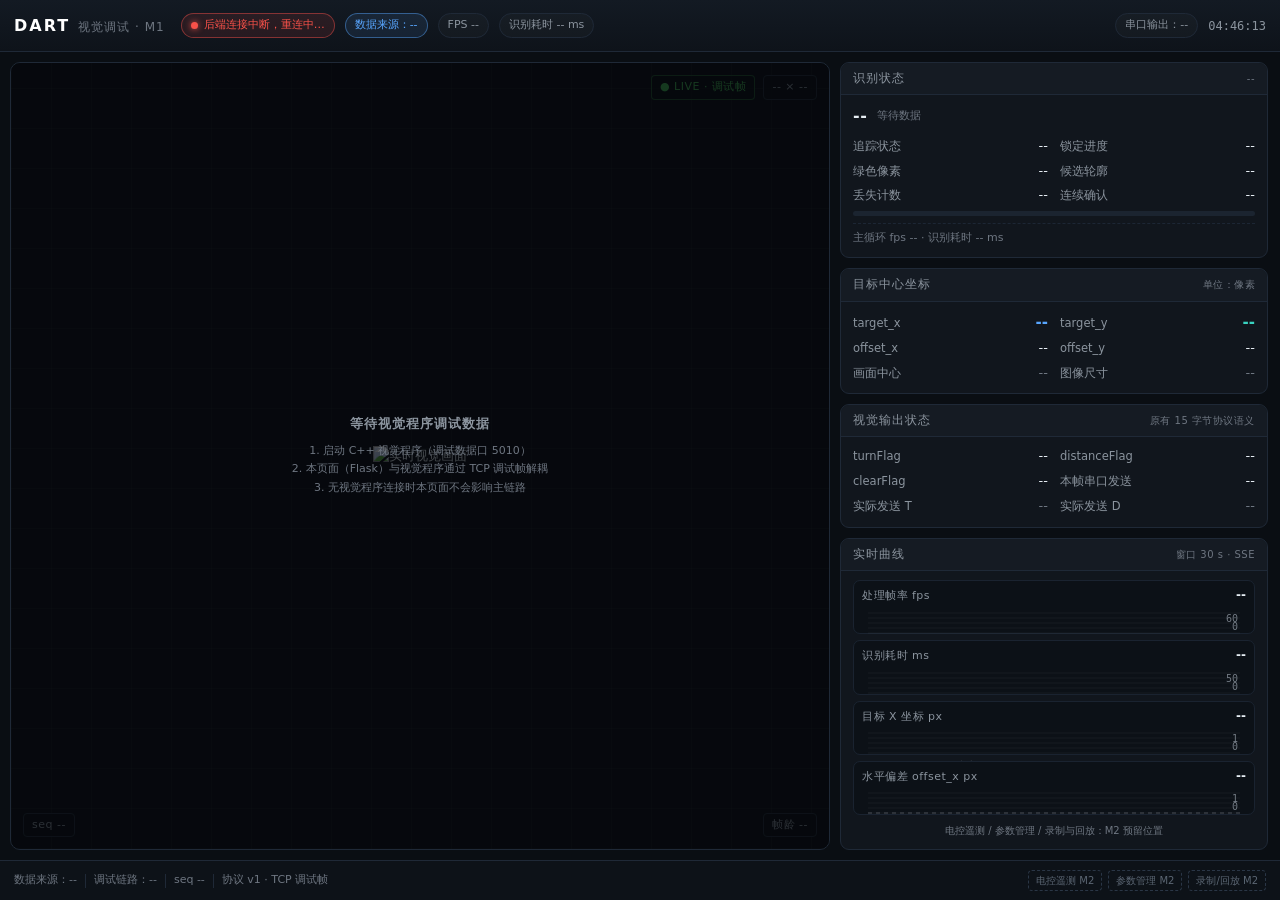
==== web_debug/templates/index.html @ 0f3ac035 "web-debug: 接入镖架视觉实时监测与独立调试链路" ====
<!DOCTYPE html>
<html lang="zh-CN">
<head>
<meta charset="utf-8">
<meta name="viewport" content="width=device-width, initial-scale=1">
<title>DART 视觉调试 · M1</title>
<style>
:root{
  --bg:#0a0e13; --panel:#11161d; --panel2:#151b23; --border:#1f2937;
  --text:#e6edf3; --muted:#8b949e; --dim:#6e7681;
  --green:#3fb950; --red:#f85149; --yellow:#d29922; --blue:#58a6ff;
  --cyan:#39d2c0; --purple:#bc8cff; --orange:#ff8a4c;
}
*{box-sizing:border-box; margin:0; padding:0;}
html,body{height:100%;}
body{
  background:var(--bg); color:var(--text);
  font-family:system-ui,-apple-system,"Segoe UI","Noto Sans CJK SC","Microsoft YaHei",sans-serif;
  font-size:13px; line-height:1.5; overflow:hidden;
}
.mono{font-family:ui-monospace,SFMono-Regular,Menlo,Consolas,monospace;}

/* ---------- 顶栏 ---------- */
header{
  height:52px; display:flex; align-items:center; gap:10px; padding:0 14px;
  background:linear-gradient(180deg,#131a23,#0e131a); border-bottom:1px solid var(--border);
}
.brand{display:flex; align-items:baseline; gap:8px; margin-right:6px;}
.brand b{font-size:16px; letter-spacing:2px; color:#fff;}
.brand span{font-size:12px; color:var(--dim); letter-spacing:1px;}
.chip{
  display:inline-flex; align-items:center; gap:6px; padding:3px 9px; border-radius:999px;
  font-size:11px; border:1px solid var(--border); color:var(--muted); white-space:nowrap;
  background:rgba(255,255,255,.02);
}
.chip.ok{color:var(--green); border-color:rgba(63,185,80,.45); background:rgba(63,185,80,.10);}
.chip.warn{color:var(--yellow); border-color:rgba(210,153,34,.45); background:rgba(210,153,34,.10);}
.chip.err{color:var(--red); border-color:rgba(248,81,73,.45); background:rgba(248,81,73,.10);}
.chip.info{color:var(--blue); border-color:rgba(88,166,255,.45); background:rgba(88,166,255,.10);}
.chip .dot{width:7px; height:7px; border-radius:50%; background:currentColor; box-shadow:0 0 6px currentColor;}
.spacer{flex:1;}
#clock{font-size:12px; color:var(--muted);}

/* ---------- 主布局 ---------- */
.layout{
  display:grid; grid-template-columns:minmax(0,1fr) 484px; grid-template-rows:minmax(0,1fr); gap:10px;
  padding:10px; height:calc(100vh - 52px - 40px);
}
.stage{
  position:relative; min-width:0; height:100%; border:1px solid var(--border); border-radius:10px; overflow:hidden;
  background:
    repeating-linear-gradient(0deg, rgba(255,255,255,.035) 0 1px, transparent 1px 40px),
    repeating-linear-gradient(90deg, rgba(255,255,255,.035) 0 1px, transparent 1px 40px),
    #06090d;
  display:flex; align-items:center; justify-content:center;
}
#videoImage{
  max-width:100%; max-height:100%; width:auto; height:auto; display:block; object-fit:contain;
  image-rendering:auto;
}
.stage-overlay{
  position:absolute; inset:0; pointer-events:none;
  display:flex; flex-direction:column; justify-content:space-between; padding:12px;
}
.stage-top{display:flex; justify-content:flex-end; align-items:flex-start; gap:8px;}
.stage-badge{
  font-size:11px; letter-spacing:.5px; padding:3px 8px; border-radius:4px;
  background:rgba(6,9,13,.72); border:1px solid var(--border); color:var(--muted);
}
.stage-badge.live{color:var(--green); border-color:rgba(63,185,80,.4);}
.stage-placeholder{
  position:absolute; inset:0; display:flex; flex-direction:column; align-items:center; justify-content:center;
  gap:8px; color:var(--dim); background:rgba(6,9,13,.72); text-align:center; padding:20px;
}
.stage-placeholder b{color:var(--muted); font-weight:600; letter-spacing:1px;}
.stage-placeholder small{font-size:11px; line-height:1.7;}
.stage-placeholder.hidden{display:none;}
.stage-bottom{display:flex; justify-content:space-between; gap:8px;}

/* ---------- 右侧面板 ---------- */
.side{display:flex; flex-direction:column; gap:10px; min-height:0; height:100%; overflow-y:auto; padding-right:2px;}
.side::-webkit-scrollbar{width:8px;}
.side::-webkit-scrollbar-thumb{background:#233040; border-radius:4px;}
.card{background:var(--panel); border:1px solid var(--border); border-radius:9px; overflow:hidden; flex:0 0 auto;}
/* 实时曲线卡自动占满剩余高度，避免 1080p 下溢出 */
.card.charts-card{flex:1 1 auto; display:flex; flex-direction:column; min-height:190px;}
.card-head{
  display:flex; align-items:center; justify-content:space-between; gap:8px;
  padding:7px 12px; background:var(--panel2); border-bottom:1px solid var(--border);
  font-size:11.5px; letter-spacing:1px; color:var(--muted); text-transform:uppercase;
}
.card-head .tag{font-size:10px; letter-spacing:.5px; color:var(--dim); text-transform:none;}
.card-body{padding:9px 12px 11px;}
.grid2{display:grid; grid-template-columns:1fr 1fr; gap:6px 16px;}
.kv{display:flex; align-items:baseline; justify-content:space-between; gap:8px;}
.kv .k{color:var(--muted); font-size:11.5px; white-space:nowrap;}
.kv .v{font-size:13px; color:var(--text); text-align:right; white-space:nowrap;}
.kv .v.big{font-size:15px; font-weight:600;}
.v.ok{color:var(--green);} .v.err{color:var(--red);} .v.warn{color:var(--yellow);}
.v.muted{color:var(--dim);} .v.blue{color:var(--blue);} .v.cyan{color:var(--cyan);} .v.orange{color:var(--orange);}

.state-line{display:flex; align-items:center; gap:10px; margin-bottom:8px;}
.state-big{font-size:16px; font-weight:700; letter-spacing:.5px;}
.state-sub{font-size:11px; color:var(--dim);}
.progress{height:5px; background:#1b2430; border-radius:3px; overflow:hidden; margin-top:6px;}
.progress > i{display:block; height:100%; width:0; background:linear-gradient(90deg,#2ea043,#3fb950); transition:width .12s linear;}
.perf-line{font-size:11px; color:var(--dim); margin-top:7px; border-top:1px dashed #1c2634; padding-top:6px; white-space:nowrap; overflow:hidden; text-overflow:ellipsis;}

/* ---------- 曲线 ---------- */
.charts{display:flex; flex-direction:column; gap:6px; flex:1 1 auto; min-height:0;}
.chart{position:relative; background:#0c1117; border:1px solid #1a2330; border-radius:7px; padding:5px 8px 3px; flex:1 1 0; min-height:0; display:flex; flex-direction:column;}
.chart-top{display:flex; justify-content:space-between; align-items:baseline; margin-bottom:2px;}
.chart-title{font-size:11px; color:var(--muted); letter-spacing:.5px;}
.chart-value{font-size:12px; font-weight:600; color:var(--text);}
.chart canvas{display:block; width:100%; height:auto; flex:1 1 auto; min-height:30px;}
.chart-legend{display:flex; gap:10px; font-size:10px; color:var(--dim); margin-top:1px;}
.legend-item{display:inline-flex; align-items:center; gap:4px;}
.legend-item i{width:8px; height:2px; background:currentColor; display:inline-block;}

/* ---------- 底栏 ---------- */
footer{
  height:40px; display:flex; align-items:center; gap:8px; padding:0 14px;
  border-top:1px solid var(--border); background:#0d1218; font-size:11px; color:var(--dim);
  overflow:hidden; white-space:nowrap;
}
footer .sep{width:1px; height:14px; background:var(--border);}
.reserved{display:inline-flex; gap:6px;}
.reserved span{
  padding:2px 7px; border:1px dashed #2a3646; border-radius:4px; color:#5b6673; font-size:10px;
}

@media (max-width:1500px){
  .layout{grid-template-columns:minmax(0,1fr) 430px;}
  .grid2{gap:5px 12px;}
}
@media (max-width:1200px){
  .layout{grid-template-columns:minmax(0,1fr) 390px;}
  footer .hide-sm{display:none;}
}
</style>
</head>
<body>

<header>
  <div class="brand"><b>DART</b><span>视觉调试 · M1</span></div>
  <span class="chip" id="linkChip"><i class="dot"></i><span id="linkText">等待视觉程序…</span></span>
  <span class="chip info" id="sourceChip">数据来源：--</span>
  <span class="chip" id="fpsChip">FPS --</span>
  <span class="chip" id="procChip">识别耗时 -- ms</span>
  <div class="spacer"></div>
  <span class="chip" id="txChip">串口输出：--</span>
  <span id="clock" class="mono">--:--:--</span>
</header>

<div class="layout">
  <!-- 左侧：实时视觉画面 -->
  <section class="stage">
    <img id="videoImage" src="/video_feed" alt="实时视觉画面">
    <div class="stage-overlay">
      <div class="stage-top">
        <span class="stage-badge live" id="liveBadge">● LIVE · 调试帧</span>
        <span class="stage-badge" id="resolutionBadge">-- × --</span>
      </div>
      <div class="stage-bottom">
        <span class="stage-badge" id="frameInfoBadge">seq --</span>
        <span class="stage-badge" id="imageAgeBadge">帧龄 --</span>
      </div>
    </div>
    <div class="stage-placeholder" id="stagePlaceholder">
      <b>等待视觉程序调试数据</b>
      <small>
        1. 启动 C++ 视觉程序（调试数据口 5010）<br>
        2. 本页面（Flask）与视觉程序通过 TCP 调试帧解耦<br>
        3. 无视觉程序连接时本页面不会影响主链路
      </small>
    </div>
  </section>

  <!-- 右侧：状态 + 曲线 -->
  <aside class="side">
    <!-- 识别状态 -->
    <div class="card">
      <div class="card-head"><span>识别状态</span><span class="tag" id="detectTag">--</span></div>
      <div class="card-body">
        <div class="state-line">
          <span class="state-big" id="detectState">--</span>
          <span class="state-sub" id="detectSub">等待数据</span>
        </div>
        <div class="grid2">
          <div class="kv"><span class="k">追踪状态</span><span class="v" id="vTracking">--</span></div>
          <div class="kv"><span class="k">锁定进度</span><span class="v" id="vLock">--</span></div>
          <div class="kv"><span class="k">绿色像素</span><span class="v" id="vGreenPixels">--</span></div>
          <div class="kv"><span class="k">候选轮廓</span><span class="v" id="vCandidates">--</span></div>
          <div class="kv"><span class="k">丢失计数</span><span class="v" id="vLost">--</span></div>
          <div class="kv"><span class="k">连续确认</span><span class="v" id="vRequired">--</span></div>
        </div>
        <div class="progress"><i id="lockBar"></i></div>
        <div class="perf-line" id="vPerfLine">主循环 fps -- · 识别耗时 -- ms</div>
      </div>
    </div>

    <!-- 目标中心坐标 -->
    <div class="card">
      <div class="card-head"><span>目标中心坐标</span><span class="tag">单位：像素</span></div>
      <div class="card-body grid2">
        <div class="kv"><span class="k">target_x</span><span class="v big blue" id="vTargetX">--</span></div>
        <div class="kv"><span class="k">target_y</span><span class="v big cyan" id="vTargetY">--</span></div>
        <div class="kv"><span class="k">offset_x</span><span class="v" id="vOffsetX">--</span></div>
        <div class="kv"><span class="k">offset_y</span><span class="v" id="vOffsetY">--</span></div>
        <div class="kv"><span class="k">画面中心</span><span class="v muted" id="vImageCenter">--</span></div>
        <div class="kv"><span class="k">图像尺寸</span><span class="v muted" id="vImageSize">--</span></div>
      </div>
    </div>

    <!-- 视觉输出状态 -->
    <div class="card">
      <div class="card-head"><span>视觉输出状态</span><span class="tag">原有 15 字节协议语义</span></div>
      <div class="card-body">
        <div class="grid2">
          <div class="kv"><span class="k">turnFlag</span><span class="v" id="vTurn">--</span></div>
          <div class="kv"><span class="k">distanceFlag</span><span class="v" id="vDistance">--</span></div>
          <div class="kv"><span class="k">clearFlag</span><span class="v" id="vClear">--</span></div>
          <div class="kv"><span class="k">本帧串口发送</span><span class="v" id="vTxSent">--</span></div>
        </div>
        <div class="grid2" style="margin-top:6px; color:var(--dim); font-size:11px;">
          <div class="kv"><span class="k">实际发送 T</span><span class="v muted" id="vTxTurn">--</span></div>
          <div class="kv"><span class="k">实际发送 D</span><span class="v muted" id="vTxDist">--</span></div>
        </div>
      </div>
    </div>

    <!-- 实时曲线 -->
    <div class="card charts-card">
      <div class="card-head"><span>实时曲线</span><span class="tag">窗口 30 s · SSE</span></div>
      <div class="card-body charts">
        <div class="chart">
          <div class="chart-top"><span class="chart-title">处理帧率 fps</span><span class="chart-value" id="cFpsVal">--</span></div>
          <canvas id="chartFps"></canvas>
        </div>
        <div class="chart">
          <div class="chart-top"><span class="chart-title">识别耗时 ms</span><span class="chart-value" id="cProcVal">--</span></div>
          <canvas id="chartProc"></canvas>
        </div>
        <div class="chart">
          <div class="chart-top"><span class="chart-title">目标 X 坐标 px</span><span class="chart-value" id="cTargetXVal">--</span></div>
          <canvas id="chartTargetX"></canvas>
          <div class="chart-legend">
            <span class="legend-item" style="color:var(--blue)"><i></i>target_x</span>
            <span class="legend-item" style="color:var(--dim)"><i></i>画面中心</span>
          </div>
        </div>
        <div class="chart">
          <div class="chart-top"><span class="chart-title">水平偏差 offset_x px</span><span class="chart-value" id="cOffsetVal">--</span></div>
          <canvas id="chartOffset"></canvas>
        </div>
        <div style="font-size:10px; color:var(--dim); text-align:center; padding-top:2px;">
          电控遥测 / 参数管理 / 录制与回放：M2 预留位置
        </div>
      </div>
    </div>
  </aside>
</div>

<footer>
  <span id="fSource">数据来源：--</span>
  <span class="sep"></span>
  <span id="fReceiver">调试链路：--</span>
  <span class="sep hide-sm"></span>
  <span id="fSeq" class="hide-sm">seq --</span>
  <span class="sep hide-sm"></span>
  <span id="fProto" class="hide-sm">协议 v1 · TCP 调试帧</span>
  <div class="spacer"></div>
  <span class="reserved">
    <span>电控遥测 M2</span><span>参数管理 M2</span><span>录制/回放 M2</span>
  </span>
</footer>

<script>
"use strict";

// ---------------------------------------------------------------------------
// 状态
// ---------------------------------------------------------------------------
const state = {
  latest: null,           // 最新一帧 JSON
  receiver: null,         // 接收链路状态
  series: { fps: [], proc: [], targetX: [], offset: [] },
  windowMs: 30000,
  lastSeq: 0,
};

const MAX_POINTS = 4000;

// ---------------------------------------------------------------------------
// 工具
// ---------------------------------------------------------------------------
const $ = (id) => document.getElementById(id);
const fmt = (v, digits = 1) => (v === null || v === undefined || Number.isNaN(v))
  ? "--" : Number(v).toFixed(digits);
const fmtInt = (v) => (v === null || v === undefined) ? "--" : String(Math.round(Number(v)));

function setText(id, text, cls) {
  const el = $(id);
  if (!el) return;
  el.textContent = text;
  if (cls !== undefined) el.className = "v " + cls;
}

function setChip(id, text, cls) {
  const el = $(id);
  if (!el) return;
  const dot = el.querySelector(".dot");
  if (dot) {
    // 保留 dot，更新文本 span
    const span = el.querySelector("span") || el;
    span.textContent = text;
  } else {
    el.textContent = text;
  }
  el.className = "chip" + (cls ? " " + cls : "");
}

function turnText(v) {
  if (v === null || v === undefined) return { text: "--", cls: "muted" };
  if (Math.abs(v - 0) < 1e-6) return { text: "0 · 对准/停止", cls: "ok" };
  if (Math.abs(v - 1) < 1e-6) return { text: "1 · 左转", cls: "blue" };
  if (Math.abs(v - 2) < 1e-6) return { text: "2 · 右转", cls: "orange" };
  return { text: String(v), cls: "" };
}

function distText(v) {
  if (v === null || v === undefined) return { text: "--", cls: "muted" };
  if (Math.abs(v - 1) < 1e-6) return { text: "1 · 远(加速)", cls: "red" };
  if (Math.abs(v - 2) < 1e-6) return { text: "2 · 中(减速)", cls: "warn" };
  if (Math.abs(v - 3) < 1e-6) return { text: "3 · 对准/无目标", cls: "ok" };
  return { text: String(v), cls: "" };
}

function renderPerfLine() {
  const f = state.latest;
  const r = state.receiver;
  const parts = [];
  parts.push(`主循环 fps ${f ? fmt(f.fps, 1) : "--"}`);
  parts.push(`识别耗时 ${f ? fmt(f.processing_time_ms, 1) : "--"} ms`);
  if (r) parts.push(`接收 ${r.recv_fps || 0} fps`);
  if (r && r.last_frame_age_ms !== null && r.last_frame_age_ms !== undefined) {
    parts.push(`帧龄 ${Math.round(r.last_frame_age_ms)} ms`);
  }
  const el = $("vPerfLine");
  if (el) el.textContent = parts.join(" · ");
}

function updateClock() {
  const d = new Date();
  const p = (n) => String(n).padStart(2, "0");
  $("clock").textContent = `${p(d.getHours())}:${p(d.getMinutes())}:${p(d.getSeconds())}`;
}
setInterval(updateClock, 1000); updateClock();

// ---------------------------------------------------------------------------
// 状态渲染
// ---------------------------------------------------------------------------
function renderFrame(f) {
  state.latest = f;
  if (typeof f.seq === "number") state.lastSeq = Math.max(state.lastSeq, f.seq);

  // 顶栏
  $("fpsChip").textContent = `FPS ${fmt(f.fps, 1)}`;
  $("procChip").textContent = `识别耗时 ${fmt(f.processing_time_ms, 1)} ms`;
  $("sourceChip").textContent = `数据来源：${f.source_label || f.source || "--"}`;

  // 视觉画面角标
  $("resolutionBadge").textContent = `${f.image_width || "--"} × ${f.image_height || "--"}`;
  $("frameInfoBadge").textContent = `seq ${f.seq}`;
  $("liveBadge").textContent = `● LIVE · ${f.source || "debug"}`;

  // 识别状态
  const detected = !!f.detected;
  $("detectState").textContent = detected ? "检测到有效引导灯" : "未检测到有效引导灯";
  $("detectState").style.color = detected ? "var(--green)" : "var(--red)";
  $("detectTag").textContent = detected ? "detected = true" : "detected = false";
  $("detectSub").textContent = `tracking=${f.tracking ? "true" : "false"} · mode=${f.mode || "-"}`;

  setText("vTracking", f.tracking ? "追踪中" : "未锁定", f.tracking ? "ok" : "muted");
  const lockCur = detected ? f.lock_frames : (f.lock_frames || 0);
  setText("vLock", `${fmtInt(f.lock_frames)} / ${fmtInt(f.required_frames)}`, "cyan");
  setText("vGreenPixels", fmtInt(f.green_pixels), "muted");
  setText("vCandidates", fmtInt(f.candidate_count), "muted");
  setText("vLost", `${fmtInt(f.lost_frames)} / ${fmtInt(f.required_lost_frames)}`, "muted");
  setText("vRequired", fmtInt(f.required_frames), "muted");
  const lockPct = (f.required_frames > 0)
    ? Math.max(0, Math.min(1, (f.lock_frames || 0) / f.required_frames)) * 100 : 0;
  $("lockBar").style.width = lockPct.toFixed(1) + "%";

  // 目标坐标
  // 未检测时算法输出的 center 是 (0,0) 占位值，不代表真实坐标，界面显示 "--"
  setText("vTargetX", detected ? fmt(f.target_x, 1) : "--", "big blue");
  setText("vTargetY", detected ? fmt(f.target_y, 1) : "--", "big cyan");
  setText("vOffsetX", detected ? fmt(f.offset_x, 1) : "--", detected ? "" : "muted");
  setText("vOffsetY", detected ? fmt(f.offset_y, 1) : "--", detected ? "" : "muted");
  setText("vImageCenter", `${fmt(f.image_center_x, 0)}, ${fmt(f.image_center_y, 0)}`, "muted");
  setText("vImageSize", `${f.image_width || "--"} × ${f.image_height || "--"}`, "muted");

  // 视觉输出
  const t = turnText(f.turn_flag);
  setText("vTurn", t.text, t.cls);
  const d = distText(f.distance_flag);
  setText("vDistance", d.text, d.cls);
  setText("vClear", f.clear_flag === null || f.clear_flag === undefined
    ? "未发送(null)" : fmt(f.clear_flag, 1),
    f.clear_flag === null || f.clear_flag === undefined ? "muted" : "");
  setText("vTxSent", f.tx && f.tx.sent ? "是" : "否", f.tx && f.tx.sent ? "ok" : "muted");
  setText("vTxTurn", f.tx && f.tx.sent ? fmt(f.tx.turn_flag, 1) : "--", "muted");
  setText("vTxDist", f.tx && f.tx.sent ? fmt(f.tx.distance_flag, 1) : "--", "muted");
  $("txChip").textContent = (f.tx && f.tx.sent)
    ? `串口输出：T=${fmt(f.tx.turn_flag, 1)} D=${fmt(f.tx.distance_flag, 1)} C=${fmt(f.tx.clear_flag, 1)}`
    : "串口输出：本帧未发送";
  $("txChip").className = "chip" + (f.tx && f.tx.sent ? " info" : "");

  // 性能汇总（fps / 识别耗时 / 接收帧率 / 帧龄）
  renderPerfLine();

  // 数据来源与底栏
  $("fSource").textContent = `数据来源：${f.source_label || f.source || "--"}（${f.source || "--"}）`;
  $("fSeq").textContent = `seq ${f.seq}`;
}

// ---------------------------------------------------------------------------
// 曲线
// ---------------------------------------------------------------------------
const charts = {
  fps:     { canvas: $("chartFps"),     color: "#3fb950", value: $("cFpsVal"),     fixed: [0, 60] },
  proc:    { canvas: $("chartProc"),    color: "#d29922", value: $("cProcVal"),    fixed: [0, 50] },
  targetX: { canvas: $("chartTargetX"), color: "#58a6ff", value: $("cTargetXVal"), fixed: null, ref: (f) => f.image_center_x },
  offset:  { canvas: $("chartOffset"),  color: "#bc8cff", value: $("cOffsetVal"),  fixed: null, zero: true },
};

function pushSeries(name, t, v) {
  if (v === null || v === undefined || Number.isNaN(v)) return;
  const arr = state.series[name];
  arr.push({ t, v: Number(v) });
  if (arr.length > MAX_POINTS) arr.splice(0, arr.length - MAX_POINTS);
}

function appendSample(f) {
  const t = Number(f.timestamp_ms) || Date.now();
  pushSeries("fps", t, f.fps);
  pushSeries("proc", t, f.processing_time_ms);
  pushSeries("targetX", t, f.detected ? f.target_x : null);
  pushSeries("offset", t, f.detected ? f.offset_x : null);
}

function drawChart(name) {
  const cfg = charts[name];
  const canvas = cfg.canvas;
  if (!canvas) return;
  const dpr = window.devicePixelRatio || 1;
  const rect = canvas.getBoundingClientRect();
  const w = Math.max(10, Math.floor(rect.width));
  const h = Math.max(10, Math.floor(rect.height));
  if (canvas.width !== Math.floor(w * dpr) || canvas.height !== Math.floor(h * dpr)) {
    canvas.width = Math.floor(w * dpr);
    canvas.height = Math.floor(h * dpr);
  }
  const ctx = canvas.getContext("2d");
  ctx.setTransform(dpr, 0, 0, dpr, 0, 0);
  ctx.clearRect(0, 0, w, h);

  const padL = 6, padR = 6, padT = 6, padB = 4;
  const plotW = w - padL - padR, plotH = h - padT - padB;
  const now = Date.now();
  const t0 = now - state.windowMs;
  const t1 = now;

  // 网格
  ctx.strokeStyle = "rgba(255,255,255,0.05)";
  ctx.lineWidth = 1;
  for (let i = 0; i <= 4; i++) {
    const y = padT + plotH * i / 4;
    ctx.beginPath(); ctx.moveTo(padL, y); ctx.lineTo(w - padR, y); ctx.stroke();
  }

  const data = state.series[name].filter((p) => p.t >= t0);

  // 数值范围
  let vmin, vmax;
  if (cfg.fixed) {
    [vmin, vmax] = cfg.fixed;
  } else {
    const vals = data.map((p) => p.v);
    if (name === "targetX" && state.latest && state.latest.image_center_x) {
      vals.push(state.latest.image_center_x);
    }
    if (vals.length) {
      vmin = Math.min(...vals); vmax = Math.max(...vals);
      const span = vmax - vmin;
      const pad = span > 1 ? span * 0.15 : Math.max(5, Math.abs(vmax) * 0.05 + 1);
      vmin -= pad; vmax += pad;
    } else {
      vmin = 0; vmax = 1;
    }
    if (cfg.zero && vmin > 0) vmin = 0;
    if (cfg.zero && vmax < 0) vmax = 0;
  }

  const xOf = (t) => padL + plotW * Math.max(0, Math.min(1, (t - t0) / (t1 - t0)));
  const yOf = (v) => padT + plotH * (1 - Math.max(0, Math.min(1, (v - vmin) / (vmax - vmin || 1))));

  // 参考线
  if (cfg.ref && state.latest) {
    const refV = cfg.ref(state.latest);
    if (typeof refV === "number" && isFinite(refV)) {
      const y = yOf(refV);
      ctx.strokeStyle = "rgba(139,148,158,0.45)";
      ctx.setLineDash([4, 4]);
      ctx.beginPath(); ctx.moveTo(padL, y); ctx.lineTo(w - padR, y); ctx.stroke();
      ctx.setLineDash([]);
    }
  }
  if (cfg.zero) {
    const y = yOf(0);
    ctx.strokeStyle = "rgba(139,148,158,0.45)";
    ctx.setLineDash([4, 4]);
    ctx.beginPath(); ctx.moveTo(padL, y); ctx.lineTo(w - padR, y); ctx.stroke();
    ctx.setLineDash([]);
  }

  // 折线（支持缺口）
  if (data.length >= 1) {
    ctx.strokeStyle = cfg.color;
    ctx.lineWidth = 1.6;
    ctx.lineJoin = "round";
    ctx.beginPath();
    let started = false, prevT = null;
    for (const p of data) {
      if (prevT !== null && p.t - prevT > 1500) { started = false; } // 断点
      const x = xOf(p.t), y = yOf(p.v);
      if (!started) { ctx.moveTo(x, y); started = true; } else { ctx.lineTo(x, y); }
      prevT = p.t;
    }
    ctx.stroke();

    // 最新点
    const last = data[data.length - 1];
    ctx.fillStyle = cfg.color;
    ctx.beginPath();
    ctx.arc(xOf(last.t), yOf(last.v), 2.4, 0, Math.PI * 2);
    ctx.fill();
    cfg.value.textContent = fmt(last.v, name === "offset" ? 1 : 1);
  }

  // y 轴上下限
  ctx.fillStyle = "rgba(139,148,158,0.8)";
  ctx.font = "10px ui-monospace, monospace";
  ctx.textAlign = "right"; ctx.textBaseline = "top";
  ctx.fillText(fmt(vmax, 0), w - padR - 2, padT + 1);
  ctx.textBaseline = "bottom";
  ctx.fillText(fmt(vmin, 0), w - padR - 2, h - padB - 1);
}

function drawAll() {
  for (const name of Object.keys(charts)) drawChart(name);
  if (state.latest) {
    $("cFpsVal").textContent = fmt(state.latest.fps, 1);
    $("cProcVal").textContent = fmt(state.latest.processing_time_ms, 1);
    if (state.latest.detected) {
      $("cTargetXVal").textContent = fmt(state.latest.target_x, 1);
      $("cOffsetVal").textContent = fmt(state.latest.offset_x, 1);
    }
  }
}
setInterval(drawAll, 100);

// ---------------------------------------------------------------------------
// SSE 遥测流
// ---------------------------------------------------------------------------
let es = null;
let lastSseAt = 0;

function connectStream() {
  if (es) { try { es.close(); } catch (e) {} }
  es = new EventSource("/api/telemetry/stream?after_seq=" + state.lastSeq);
  es.onmessage = (ev) => {
    lastSseAt = Date.now();
    let msg;
    try { msg = JSON.parse(ev.data); } catch (e) { return; }
    if (msg.receiver) updateReceiver(msg.receiver);
    if (Array.isArray(msg.samples)) {
      for (const s of msg.samples) {
        // 兼容两种样本形态：{seq, payload} 与直接字段
        const f = s.payload || s;
        if (!f || !f.seq) continue;
        appendSample(f);
        renderFrame(f);
      }
      drawAll();
    }
  };
  es.onerror = () => {
    setChip("linkChip", "后端连接中断，重连中…", "err");
    // EventSource 会自动重连
  };
}

function updateReceiver(r) {
  state.receiver = r;
  const stale = r.stale;
  const connected = r.connected;
  if (!r.listening) {
    setChip("linkChip", "数据口监听失败", "err");
  } else if (connected && !stale) {
    setChip("linkChip", "视觉程序已连接", "ok");
  } else if (connected && stale) {
    setChip("linkChip", "已连接但数据过期", "warn");
  } else {
    setChip("linkChip", "等待视觉程序…", "warn");
  }

  const ageText = (r.last_frame_age_ms === null || r.last_frame_age_ms === undefined)
    ? "--" : `${Math.round(r.last_frame_age_ms)} ms`;
  $("imageAgeBadge").textContent = `帧龄 ${ageText}`;
  renderPerfLine();
  $("fReceiver").textContent =
    `调试链路：${connected ? "视觉程序已连接" : "等待连接"} · 接收 ${r.recv_fps || 0} fps · 累计 ${r.total_frames || 0} 帧 · seq ${r.last_seq || 0}`;

  const showPlaceholder = !connected || stale;
  $("stagePlaceholder").classList.toggle("hidden", !showPlaceholder);
  $("liveBadge").classList.toggle("live", connected && !stale);
  $("liveBadge").textContent = connected && !stale
    ? `● LIVE · ${state.latest ? (state.latest.source || "debug") : "debug"}`
    : "● 无实时数据";
}

// 无 SSE 时也要定期刷新"帧龄/过期"状态
setInterval(() => {
  if (state.receiver) {
    // 用本地时间粗算帧龄（SSE 心跳也会更新）
    const r = state.receiver;
    if (r.last_frame_age_ms !== null && r.last_frame_age_ms !== undefined) {
      const delta = Date.now() - lastSseAt;
      if (delta > 3000) {
        r.stale = true;
        updateReceiver(r);
      }
    }
  }
}, 1000);

connectStream();
drawAll();
</script>
</body>
</html>
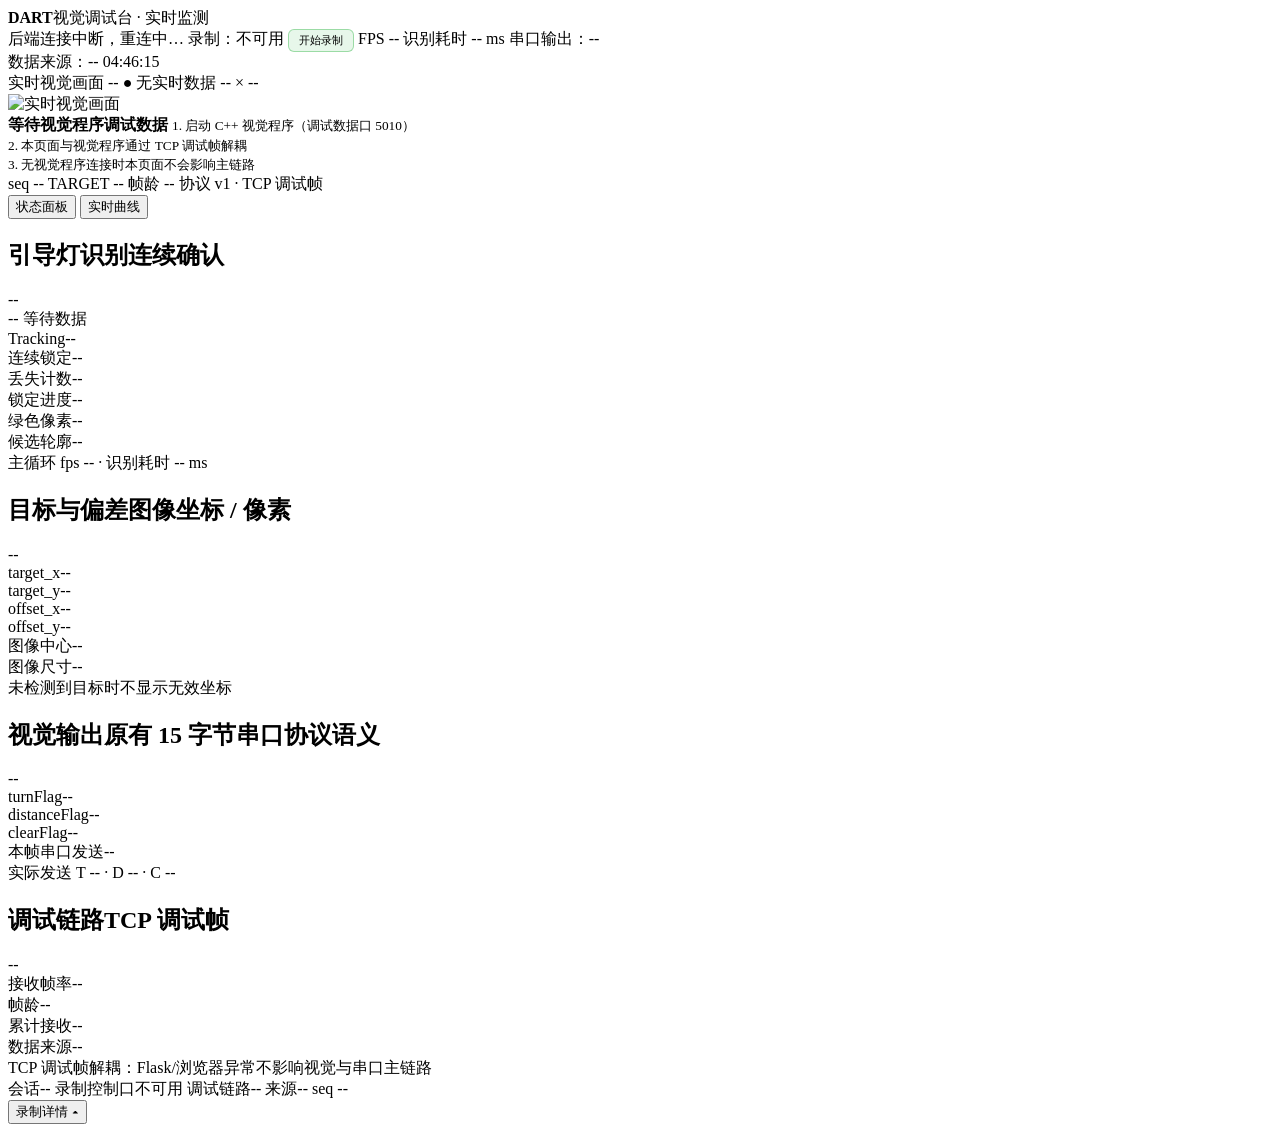
==== commit 9adb3f0d: "web-debug: 完成数据录制回放与调试界面重构" ====
--- a/web_debug/templates/index.html
+++ b/web_debug/templates/index.html
@@ -3,299 +3,236 @@
 <head>
 <meta charset="utf-8">
 <meta name="viewport" content="width=device-width, initial-scale=1">
-<title>DART 视觉调试 · M1</title>
+<title>DART 视觉调试台 · 实时监测</title>
+<!-- M2-UI：实时监测界面重构（顶栏 / 左侧视频 / 右侧页签 / 底栏） -->
+<link rel="stylesheet" href="/static/dashboard.css?v=m2ui">
 <style>
-:root{
-  --bg:#0a0e13; --panel:#11161d; --panel2:#151b23; --border:#1f2937;
-  --text:#e6edf3; --muted:#8b949e; --dim:#6e7681;
-  --green:#3fb950; --red:#f85149; --yellow:#d29922; --blue:#58a6ff;
-  --cyan:#39d2c0; --purple:#bc8cff; --orange:#ff8a4c;
-}
-*{box-sizing:border-box; margin:0; padding:0;}
-html,body{height:100%;}
-body{
-  background:var(--bg); color:var(--text);
-  font-family:system-ui,-apple-system,"Segoe UI","Noto Sans CJK SC","Microsoft YaHei",sans-serif;
-  font-size:13px; line-height:1.5; overflow:hidden;
-}
-.mono{font-family:ui-monospace,SFMono-Regular,Menlo,Consolas,monospace;}
-
-/* ---------- 顶栏 ---------- */
-header{
-  height:52px; display:flex; align-items:center; gap:10px; padding:0 14px;
-  background:linear-gradient(180deg,#131a23,#0e131a); border-bottom:1px solid var(--border);
-}
-.brand{display:flex; align-items:baseline; gap:8px; margin-right:6px;}
-.brand b{font-size:16px; letter-spacing:2px; color:#fff;}
-.brand span{font-size:12px; color:var(--dim); letter-spacing:1px;}
-.chip{
-  display:inline-flex; align-items:center; gap:6px; padding:3px 9px; border-radius:999px;
-  font-size:11px; border:1px solid var(--border); color:var(--muted); white-space:nowrap;
-  background:rgba(255,255,255,.02);
-}
-.chip.ok{color:var(--green); border-color:rgba(63,185,80,.45); background:rgba(63,185,80,.10);}
-.chip.warn{color:var(--yellow); border-color:rgba(210,153,34,.45); background:rgba(210,153,34,.10);}
-.chip.err{color:var(--red); border-color:rgba(248,81,73,.45); background:rgba(248,81,73,.10);}
-.chip.info{color:var(--blue); border-color:rgba(88,166,255,.45); background:rgba(88,166,255,.10);}
-.chip .dot{width:7px; height:7px; border-radius:50%; background:currentColor; box-shadow:0 0 6px currentColor;}
-.spacer{flex:1;}
-#clock{font-size:12px; color:var(--muted);}
-
-/* ---------- 主布局 ---------- */
-.layout{
-  display:grid; grid-template-columns:minmax(0,1fr) 484px; grid-template-rows:minmax(0,1fr); gap:10px;
-  padding:10px; height:calc(100vh - 52px - 40px);
-}
-.stage{
-  position:relative; min-width:0; height:100%; border:1px solid var(--border); border-radius:10px; overflow:hidden;
-  background:
-    repeating-linear-gradient(0deg, rgba(255,255,255,.035) 0 1px, transparent 1px 40px),
-    repeating-linear-gradient(90deg, rgba(255,255,255,.035) 0 1px, transparent 1px 40px),
-    #06090d;
-  display:flex; align-items:center; justify-content:center;
-}
-#videoImage{
-  max-width:100%; max-height:100%; width:auto; height:auto; display:block; object-fit:contain;
-  image-rendering:auto;
-}
-.stage-overlay{
-  position:absolute; inset:0; pointer-events:none;
-  display:flex; flex-direction:column; justify-content:space-between; padding:12px;
-}
-.stage-top{display:flex; justify-content:flex-end; align-items:flex-start; gap:8px;}
-.stage-badge{
-  font-size:11px; letter-spacing:.5px; padding:3px 8px; border-radius:4px;
-  background:rgba(6,9,13,.72); border:1px solid var(--border); color:var(--muted);
-}
-.stage-badge.live{color:var(--green); border-color:rgba(63,185,80,.4);}
-.stage-placeholder{
-  position:absolute; inset:0; display:flex; flex-direction:column; align-items:center; justify-content:center;
-  gap:8px; color:var(--dim); background:rgba(6,9,13,.72); text-align:center; padding:20px;
-}
-.stage-placeholder b{color:var(--muted); font-weight:600; letter-spacing:1px;}
-.stage-placeholder small{font-size:11px; line-height:1.7;}
-.stage-placeholder.hidden{display:none;}
-.stage-bottom{display:flex; justify-content:space-between; gap:8px;}
-
-/* ---------- 右侧面板 ---------- */
-.side{display:flex; flex-direction:column; gap:10px; min-height:0; height:100%; overflow-y:auto; padding-right:2px;}
-.side::-webkit-scrollbar{width:8px;}
-.side::-webkit-scrollbar-thumb{background:#233040; border-radius:4px;}
-.card{background:var(--panel); border:1px solid var(--border); border-radius:9px; overflow:hidden; flex:0 0 auto;}
-/* 实时曲线卡自动占满剩余高度，避免 1080p 下溢出 */
-.card.charts-card{flex:1 1 auto; display:flex; flex-direction:column; min-height:190px;}
-.card-head{
-  display:flex; align-items:center; justify-content:space-between; gap:8px;
-  padding:7px 12px; background:var(--panel2); border-bottom:1px solid var(--border);
-  font-size:11.5px; letter-spacing:1px; color:var(--muted); text-transform:uppercase;
-}
-.card-head .tag{font-size:10px; letter-spacing:.5px; color:var(--dim); text-transform:none;}
-.card-body{padding:9px 12px 11px;}
-.grid2{display:grid; grid-template-columns:1fr 1fr; gap:6px 16px;}
-.kv{display:flex; align-items:baseline; justify-content:space-between; gap:8px;}
-.kv .k{color:var(--muted); font-size:11.5px; white-space:nowrap;}
-.kv .v{font-size:13px; color:var(--text); text-align:right; white-space:nowrap;}
-.kv .v.big{font-size:15px; font-weight:600;}
-.v.ok{color:var(--green);} .v.err{color:var(--red);} .v.warn{color:var(--yellow);}
-.v.muted{color:var(--dim);} .v.blue{color:var(--blue);} .v.cyan{color:var(--cyan);} .v.orange{color:var(--orange);}
-
-.state-line{display:flex; align-items:center; gap:10px; margin-bottom:8px;}
-.state-big{font-size:16px; font-weight:700; letter-spacing:.5px;}
-.state-sub{font-size:11px; color:var(--dim);}
-.progress{height:5px; background:#1b2430; border-radius:3px; overflow:hidden; margin-top:6px;}
-.progress > i{display:block; height:100%; width:0; background:linear-gradient(90deg,#2ea043,#3fb950); transition:width .12s linear;}
-.perf-line{font-size:11px; color:var(--dim); margin-top:7px; border-top:1px dashed #1c2634; padding-top:6px; white-space:nowrap; overflow:hidden; text-overflow:ellipsis;}
-
-/* ---------- 曲线 ---------- */
-.charts{display:flex; flex-direction:column; gap:6px; flex:1 1 auto; min-height:0;}
-.chart{position:relative; background:#0c1117; border:1px solid #1a2330; border-radius:7px; padding:5px 8px 3px; flex:1 1 0; min-height:0; display:flex; flex-direction:column;}
-.chart-top{display:flex; justify-content:space-between; align-items:baseline; margin-bottom:2px;}
-.chart-title{font-size:11px; color:var(--muted); letter-spacing:.5px;}
-.chart-value{font-size:12px; font-weight:600; color:var(--text);}
-.chart canvas{display:block; width:100%; height:auto; flex:1 1 auto; min-height:30px;}
-.chart-legend{display:flex; gap:10px; font-size:10px; color:var(--dim); margin-top:1px;}
-.legend-item{display:inline-flex; align-items:center; gap:4px;}
-.legend-item i{width:8px; height:2px; background:currentColor; display:inline-block;}
-
-/* ---------- 底栏 ---------- */
-footer{
-  height:40px; display:flex; align-items:center; gap:8px; padding:0 14px;
-  border-top:1px solid var(--border); background:#0d1218; font-size:11px; color:var(--dim);
-  overflow:hidden; white-space:nowrap;
-}
-footer .sep{width:1px; height:14px; background:var(--border);}
-.reserved{display:inline-flex; gap:6px;}
-.reserved span{
-  padding:2px 7px; border:1px dashed #2a3646; border-radius:4px; color:#5b6673; font-size:10px;
-}
-
-@media (max-width:1500px){
-  .layout{grid-template-columns:minmax(0,1fr) 430px;}
-  .grid2{gap:5px 12px;}
-}
-@media (max-width:1200px){
-  .layout{grid-template-columns:minmax(0,1fr) 390px;}
-  footer .hide-sm{display:none;}
-}
+/* 实时页少量覆盖样式（通用样式见 /static/dashboard.css） */
+.record-btn{
+  background:rgba(63,185,80,.12); border:1px solid rgba(63,185,80,.45); color:var(--green);
+  border-radius:6px; padding:3px 10px; font-size:11px; font-family:inherit; cursor:pointer;
+  white-space:nowrap; flex:0 0 auto;
+}
+.record-btn:hover{background:rgba(63,185,80,.2);}
+.record-btn.danger{background:rgba(248,81,73,.12); border-color:rgba(248,81,73,.45); color:var(--red);}
+.record-btn.danger:hover{background:rgba(248,81,73,.2);}
+.record-btn:disabled{opacity:.55; cursor:not-allowed;}
+.charts-pane{overflow:hidden;}
+.charts-pane .charts{overflow-y:auto;}
 </style>
 </head>
 <body>
-
-<header>
-  <div class="brand"><b>DART</b><span>视觉调试 · M1</span></div>
-  <span class="chip" id="linkChip"><i class="dot"></i><span id="linkText">等待视觉程序…</span></span>
-  <span class="chip info" id="sourceChip">数据来源：--</span>
-  <span class="chip" id="fpsChip">FPS --</span>
-  <span class="chip" id="procChip">识别耗时 -- ms</span>
-  <div class="spacer"></div>
-  <span class="chip" id="txChip">串口输出：--</span>
-  <span id="clock" class="mono">--:--:--</span>
-</header>
-
-<div class="layout">
-  <!-- 左侧：实时视觉画面 -->
-  <section class="stage">
-    <img id="videoImage" src="/video_feed" alt="实时视觉画面">
-    <div class="stage-overlay">
-      <div class="stage-top">
-        <span class="stage-badge live" id="liveBadge">● LIVE · 调试帧</span>
+<div class="app live">
+
+  <!-- ==================== 顶部状态栏 ==================== -->
+  <header class="topbar">
+    <div class="brand"><b>DART</b><span>视觉调试台 · 实时监测</span></div>
+    <span class="chip" id="linkChip" title="Flask 与 C++ 视觉程序之间的 TCP 调试帧链路状态">
+      <i class="dot"></i><span id="linkText">等待视觉程序…</span>
+    </span>
+    <span class="chip" id="recordChip" title="本地录制状态（录制主体在 C++ 视觉程序侧）">录制：--</span>
+    <button class="record-btn" id="recordToggleBtn" type="button"
+            title="开始/停止本地录制（录制主体在 C++ 侧，Flask 仅转发控制）">开始录制</button>
+    <span class="chip" id="fpsChip">FPS --</span>
+    <span class="chip hide-md" id="procChip">识别耗时 -- ms</span>
+    <span class="chip" id="txChip" title="本帧实际通过 15 字节协议发送的串口指令">串口输出：--</span>
+    <div class="spacer"></div>
+    <span class="chip hide-md" id="sourceChip">数据来源：--</span>
+    <span id="clock" class="mono">--:--:--</span>
+  </header>
+
+  <!-- ==================== 主区 ==================== -->
+  <main class="main">
+    <!-- 左：实时视觉画面（页面主体） -->
+    <section class="video-card">
+      <div class="video-head">
+        <span class="video-title">实时视觉画面</span>
+        <span class="video-sub" id="videoSub">--</span>
+        <span class="spacer"></span>
+        <span class="stage-badge live" id="liveBadge">● 无实时数据</span>
         <span class="stage-badge" id="resolutionBadge">-- × --</span>
       </div>
-      <div class="stage-bottom">
-        <span class="stage-badge" id="frameInfoBadge">seq --</span>
-        <span class="stage-badge" id="imageAgeBadge">帧龄 --</span>
-      </div>
-    </div>
-    <div class="stage-placeholder" id="stagePlaceholder">
-      <b>等待视觉程序调试数据</b>
-      <small>
-        1. 启动 C++ 视觉程序（调试数据口 5010）<br>
-        2. 本页面（Flask）与视觉程序通过 TCP 调试帧解耦<br>
-        3. 无视觉程序连接时本页面不会影响主链路
-      </small>
-    </div>
-  </section>
-
-  <!-- 右侧：状态 + 曲线 -->
-  <aside class="side">
-    <!-- 识别状态 -->
-    <div class="card">
-      <div class="card-head"><span>识别状态</span><span class="tag" id="detectTag">--</span></div>
-      <div class="card-body">
-        <div class="state-line">
-          <span class="state-big" id="detectState">--</span>
-          <span class="state-sub" id="detectSub">等待数据</span>
-        </div>
-        <div class="grid2">
-          <div class="kv"><span class="k">追踪状态</span><span class="v" id="vTracking">--</span></div>
-          <div class="kv"><span class="k">锁定进度</span><span class="v" id="vLock">--</span></div>
-          <div class="kv"><span class="k">绿色像素</span><span class="v" id="vGreenPixels">--</span></div>
-          <div class="kv"><span class="k">候选轮廓</span><span class="v" id="vCandidates">--</span></div>
-          <div class="kv"><span class="k">丢失计数</span><span class="v" id="vLost">--</span></div>
-          <div class="kv"><span class="k">连续确认</span><span class="v" id="vRequired">--</span></div>
-        </div>
-        <div class="progress"><i id="lockBar"></i></div>
-        <div class="perf-line" id="vPerfLine">主循环 fps -- · 识别耗时 -- ms</div>
-      </div>
-    </div>
-
-    <!-- 目标中心坐标 -->
-    <div class="card">
-      <div class="card-head"><span>目标中心坐标</span><span class="tag">单位：像素</span></div>
-      <div class="card-body grid2">
-        <div class="kv"><span class="k">target_x</span><span class="v big blue" id="vTargetX">--</span></div>
-        <div class="kv"><span class="k">target_y</span><span class="v big cyan" id="vTargetY">--</span></div>
-        <div class="kv"><span class="k">offset_x</span><span class="v" id="vOffsetX">--</span></div>
-        <div class="kv"><span class="k">offset_y</span><span class="v" id="vOffsetY">--</span></div>
-        <div class="kv"><span class="k">画面中心</span><span class="v muted" id="vImageCenter">--</span></div>
-        <div class="kv"><span class="k">图像尺寸</span><span class="v muted" id="vImageSize">--</span></div>
-      </div>
-    </div>
-
-    <!-- 视觉输出状态 -->
-    <div class="card">
-      <div class="card-head"><span>视觉输出状态</span><span class="tag">原有 15 字节协议语义</span></div>
-      <div class="card-body">
-        <div class="grid2">
-          <div class="kv"><span class="k">turnFlag</span><span class="v" id="vTurn">--</span></div>
-          <div class="kv"><span class="k">distanceFlag</span><span class="v" id="vDistance">--</span></div>
-          <div class="kv"><span class="k">clearFlag</span><span class="v" id="vClear">--</span></div>
-          <div class="kv"><span class="k">本帧串口发送</span><span class="v" id="vTxSent">--</span></div>
-        </div>
-        <div class="grid2" style="margin-top:6px; color:var(--dim); font-size:11px;">
-          <div class="kv"><span class="k">实际发送 T</span><span class="v muted" id="vTxTurn">--</span></div>
-          <div class="kv"><span class="k">实际发送 D</span><span class="v muted" id="vTxDist">--</span></div>
+      <div class="video-wrap" id="videoWrap">
+        <img id="videoImage" src="/video_feed" alt="实时视觉画面">
+        <div class="placeholder" id="videoPlaceholder">
+          <b>等待视觉程序调试数据</b>
+          <small>
+            1. 启动 C++ 视觉程序（调试数据口 5010）<br>
+            2. 本页面与视觉程序通过 TCP 调试帧解耦<br>
+            3. 无视觉程序连接时本页面不会影响主链路
+          </small>
         </div>
       </div>
-    </div>
-
-    <!-- 实时曲线 -->
-    <div class="card charts-card">
-      <div class="card-head"><span>实时曲线</span><span class="tag">窗口 30 s · SSE</span></div>
-      <div class="card-body charts">
-        <div class="chart">
-          <div class="chart-top"><span class="chart-title">处理帧率 fps</span><span class="chart-value" id="cFpsVal">--</span></div>
-          <canvas id="chartFps"></canvas>
+      <div class="video-foot">
+        <span class="mono" id="footSeq">seq --</span>
+        <span id="footTarget" class="hide-sm">TARGET --</span>
+        <span class="spacer"></span>
+        <span id="footAge">帧龄 --</span>
+        <span id="footProto" class="hide-sm">协议 v1 · TCP 调试帧</span>
+      </div>
+    </section>
+
+    <!-- 右：页签（状态面板 / 实时曲线） -->
+    <aside class="side">
+      <nav class="side-tabs" role="tablist" aria-label="右侧面板切换">
+        <button class="side-tab active" id="tabBtnStatus" type="button"
+                role="tab" aria-selected="true" aria-controls="tabStatus">状态面板</button>
+        <button class="side-tab" id="tabBtnCharts" type="button"
+                role="tab" aria-selected="false" aria-controls="tabCharts">实时曲线</button>
+      </nav>
+      <div class="tab-panels">
+
+        <!-- 页签 A：状态面板 -->
+        <div class="tab-pane" id="tabStatus" role="tabpanel" aria-labelledby="tabBtnStatus">
+          <!-- 识别状态 -->
+          <section class="panel">
+            <div class="panel-head">
+              <h2>引导灯识别<span class="panel-sub">连续确认</span></h2>
+              <span class="tag" id="detectTag">--</span>
+            </div>
+            <div class="panel-body">
+              <div class="state-line">
+                <span class="state-big" id="detectState">--</span>
+                <span class="state-sub" id="detectSub">等待数据</span>
+              </div>
+              <div class="kv-grid">
+                <div class="kv"><span class="k">Tracking</span><span class="v" id="vTracking">--</span></div>
+                <div class="kv"><span class="k">连续锁定</span><span class="v" id="vLock">--</span></div>
+                <div class="kv"><span class="k">丢失计数</span><span class="v" id="vLost">--</span></div>
+                <div class="kv"><span class="k">锁定进度</span><span class="v" id="vLockPct">--</span></div>
+                <div class="kv"><span class="k">绿色像素</span><span class="v" id="vGreenPixels">--</span></div>
+                <div class="kv"><span class="k">候选轮廓</span><span class="v" id="vCandidates">--</span></div>
+              </div>
+              <div class="progress"><i id="lockBar"></i></div>
+              <div class="note" id="perfNote">主循环 fps -- · 识别耗时 -- ms</div>
+            </div>
+          </section>
+
+          <!-- 目标与偏差 -->
+          <section class="panel">
+            <div class="panel-head">
+              <h2>目标与偏差<span class="panel-sub">图像坐标 / 像素</span></h2>
+              <span class="tag" id="measureTag">--</span>
+            </div>
+            <div class="panel-body">
+              <div class="kv-grid">
+                <div class="kv"><span class="k">target_x</span><span class="v big blue" id="vTargetX">--</span></div>
+                <div class="kv"><span class="k">target_y</span><span class="v big cyan" id="vTargetY">--</span></div>
+                <div class="kv"><span class="k">offset_x</span><span class="v" id="vOffsetX">--</span></div>
+                <div class="kv"><span class="k">offset_y</span><span class="v" id="vOffsetY">--</span></div>
+                <div class="kv"><span class="k">图像中心</span><span class="v muted" id="vImageCenter">--</span></div>
+                <div class="kv"><span class="k">图像尺寸</span><span class="v muted" id="vImageSize">--</span></div>
+              </div>
+              <div class="note" id="measureNote">未检测到目标时不显示无效坐标</div>
+            </div>
+          </section>
+
+          <!-- 视觉输出 / 串口 -->
+          <section class="panel">
+            <div class="panel-head">
+              <h2>视觉输出<span class="panel-sub">原有 15 字节串口协议语义</span></h2>
+              <span class="tag" id="txTag">--</span>
+            </div>
+            <div class="panel-body">
+              <div class="kv-grid">
+                <div class="kv"><span class="k">turnFlag</span><span class="v" id="vTurn">--</span></div>
+                <div class="kv"><span class="k">distanceFlag</span><span class="v" id="vDistance">--</span></div>
+                <div class="kv"><span class="k">clearFlag</span><span class="v" id="vClear">--</span></div>
+                <div class="kv"><span class="k">本帧串口发送</span><span class="v" id="vTxSent">--</span></div>
+              </div>
+              <div class="note" id="txNote">实际发送 T -- · D -- · C --</div>
+            </div>
+          </section>
+
+          <!-- 调试链路 -->
+          <section class="panel">
+            <div class="panel-head">
+              <h2>调试链路<span class="panel-sub">TCP 调试帧</span></h2>
+              <span class="tag" id="linkTag">--</span>
+            </div>
+            <div class="panel-body">
+              <div class="kv-grid">
+                <div class="kv"><span class="k">接收帧率</span><span class="v" id="vRecvFps">--</span></div>
+                <div class="kv"><span class="k">帧龄</span><span class="v" id="vRecvAge">--</span></div>
+                <div class="kv"><span class="k">累计接收</span><span class="v" id="vRecvTotal">--</span></div>
+                <div class="kv"><span class="k">数据来源</span><span class="v small" id="vLinkSource">--</span></div>
+              </div>
+              <div class="note">TCP 调试帧解耦：Flask/浏览器异常不影响视觉与串口主链路</div>
+            </div>
+          </section>
         </div>
-        <div class="chart">
-          <div class="chart-top"><span class="chart-title">识别耗时 ms</span><span class="chart-value" id="cProcVal">--</span></div>
-          <canvas id="chartProc"></canvas>
+
+        <!-- 页签 B：实时曲线（独占右侧空间） -->
+        <div class="tab-pane charts-pane" id="tabCharts" role="tabpanel" aria-labelledby="tabBtnCharts" hidden>
+          <div class="chart-controls">
+            <div class="group">
+              <span class="label">窗口</span>
+              <select id="windowSelect" class="mini" title="曲线显示时间窗口">
+                <option value="5">5 s</option>
+                <option value="10">10 s</option>
+                <option value="30" selected>30 s</option>
+                <option value="60">60 s</option>
+              </select>
+            </div>
+            <div class="group" style="margin-left:auto;">
+              <span class="meta" id="chartMeta">--</span>
+              <button class="btn small" id="pauseBtn" type="button" title="暂停/继续曲线刷新（数据仍继续接收）">Ⅱ 暂停</button>
+              <button class="btn small ghost" id="clearBtn" type="button" title="清空曲线缓存并重新开始">清空</button>
+            </div>
+          </div>
+          <details class="series-bar" id="seriesBar">
+            <summary>选择曲线字段（默认 4 条，点击展开 / 勾选）</summary>
+            <div class="series-chips" id="seriesChips"></div>
+          </details>
+          <div class="charts" id="chartList"></div>
         </div>
-        <div class="chart">
-          <div class="chart-top"><span class="chart-title">目标 X 坐标 px</span><span class="chart-value" id="cTargetXVal">--</span></div>
-          <canvas id="chartTargetX"></canvas>
-          <div class="chart-legend">
-            <span class="legend-item" style="color:var(--blue)"><i></i>target_x</span>
-            <span class="legend-item" style="color:var(--dim)"><i></i>画面中心</span>
-          </div>
-        </div>
-        <div class="chart">
-          <div class="chart-top"><span class="chart-title">水平偏差 offset_x px</span><span class="chart-value" id="cOffsetVal">--</span></div>
-          <canvas id="chartOffset"></canvas>
-        </div>
-        <div style="font-size:10px; color:var(--dim); text-align:center; padding-top:2px;">
-          电控遥测 / 参数管理 / 录制与回放：M2 预留位置
-        </div>
+
       </div>
-    </div>
-  </aside>
+    </aside>
+  </main>
+
+  <!-- ==================== 底部运行信息栏 ==================== -->
+  <footer class="bottombar">
+    <span class="bo-item"><span class="k">会话</span><span class="v mono" id="boSession">--</span></span>
+    <span class="sep"></span>
+    <span class="bo-item"><span class="k">录制</span><span class="v" id="boRecord">未录制</span></span>
+    <span class="bo-item" id="boDroppedWrap" hidden><span class="k">队列丢弃</span><span class="v warn" id="boDropped">0</span></span>
+    <span class="bo-item" id="boErrorWrap" hidden><span class="k">写入错误</span><span class="v err" id="boError">0</span></span>
+    <span class="sep"></span>
+    <span class="bo-item"><span class="k">调试链路</span><span class="v" id="boLink">--</span></span>
+    <span class="sep hide-sm"></span>
+    <span class="bo-item hide-sm"><span class="k">来源</span><span class="v" id="boSource">--</span></span>
+    <span class="sep hide-sm"></span>
+    <span class="bo-item hide-sm"><span class="v mono" id="boSeq">seq --</span></span>
+    <div class="spacer"></div>
+    <button class="btn small ghost" id="recDetailBtn" type="button" title="展开/收起录制详情">录制详情 ▴</button>
+  </footer>
 </div>
 
-<footer>
-  <span id="fSource">数据来源：--</span>
-  <span class="sep"></span>
-  <span id="fReceiver">调试链路：--</span>
-  <span class="sep hide-sm"></span>
-  <span id="fSeq" class="hide-sm">seq --</span>
-  <span class="sep hide-sm"></span>
-  <span id="fProto" class="hide-sm">协议 v1 · TCP 调试帧</span>
-  <div class="spacer"></div>
-  <span class="reserved">
-    <span>电控遥测 M2</span><span>参数管理 M2</span><span>录制/回放 M2</span>
-  </span>
-</footer>
+<!-- 录制详情（可折叠，关键错误已在上方底栏常显） -->
+<div class="rec-popover" id="recPopover" hidden>
+  <div class="pop-head">
+    <span>录制详情</span>
+    <button id="recPopoverClose" type="button" title="关闭">×</button>
+  </div>
+  <div class="row"><span class="k">状态</span><span class="v" id="popState">--</span></div>
+  <div class="row"><span class="k">会话目录</span><span class="v mono" id="popDir">--</span></div>
+  <div class="row"><span class="k">视频帧 / 索引行</span><span class="v" id="popVideo">--</span></div>
+  <div class="row"><span class="k">遥测行</span><span class="v" id="popTelemetry">--</span></div>
+  <div class="row"><span class="k">队列丢弃（视频 / 遥测）</span><span class="v" id="popDropped">--</span></div>
+  <div class="row"><span class="k">写入错误</span><span class="v" id="popErrors">--</span></div>
+  <div class="row"><span class="k">控制方式</span><span class="v">Flask 转发 → C++ 本机控制口 5011</span></div>
+  <div class="note wrap">录制主体在 C++ 视觉程序侧：即使浏览器/Flask 异常，录制链路也不受影响。</div>
+</div>
 
 <script>
 "use strict";
 
 // ---------------------------------------------------------------------------
-// 状态
-// ---------------------------------------------------------------------------
-const state = {
-  latest: null,           // 最新一帧 JSON
-  receiver: null,         // 接收链路状态
-  series: { fps: [], proc: [], targetX: [], offset: [] },
-  windowMs: 30000,
-  lastSeq: 0,
-};
-
-const MAX_POINTS = 4000;
-
-// ---------------------------------------------------------------------------
 // 工具
 // ---------------------------------------------------------------------------
 const $ = (id) => document.getElementById(id);
-const fmt = (v, digits = 1) => (v === null || v === undefined || Number.isNaN(v))
+const fmt = (v, digits = 1) => (v === null || v === undefined || Number.isNaN(Number(v)))
   ? "--" : Number(v).toFixed(digits);
 const fmtInt = (v) => (v === null || v === undefined) ? "--" : String(Math.round(Number(v)));
 
@@ -309,20 +246,15 @@
 function setChip(id, text, cls) {
   const el = $(id);
   if (!el) return;
-  const dot = el.querySelector(".dot");
-  if (dot) {
-    // 保留 dot，更新文本 span
-    const span = el.querySelector("span") || el;
-    span.textContent = text;
-  } else {
-    el.textContent = text;
-  }
-  el.className = "chip" + (cls ? " " + cls : "");
+  const span = el.querySelector("span");
+  if (span) span.textContent = text; else el.textContent = text;
+  el.classList.remove("ok", "warn", "err", "info");
+  if (cls) el.classList.add(...cls.split(" ").filter(Boolean));
 }
 
 function turnText(v) {
   if (v === null || v === undefined) return { text: "--", cls: "muted" };
-  if (Math.abs(v - 0) < 1e-6) return { text: "0 · 对准/停止", cls: "ok" };
+  if (Math.abs(v) < 1e-6) return { text: "0 · 对准/停止", cls: "ok" };
   if (Math.abs(v - 1) < 1e-6) return { text: "1 · 左转", cls: "blue" };
   if (Math.abs(v - 2) < 1e-6) return { text: "2 · 右转", cls: "orange" };
   return { text: String(v), cls: "" };
@@ -336,20 +268,6 @@
   return { text: String(v), cls: "" };
 }
 
-function renderPerfLine() {
-  const f = state.latest;
-  const r = state.receiver;
-  const parts = [];
-  parts.push(`主循环 fps ${f ? fmt(f.fps, 1) : "--"}`);
-  parts.push(`识别耗时 ${f ? fmt(f.processing_time_ms, 1) : "--"} ms`);
-  if (r) parts.push(`接收 ${r.recv_fps || 0} fps`);
-  if (r && r.last_frame_age_ms !== null && r.last_frame_age_ms !== undefined) {
-    parts.push(`帧龄 ${Math.round(r.last_frame_age_ms)} ms`);
-  }
-  const el = $("vPerfLine");
-  if (el) el.textContent = parts.join(" · ");
-}
-
 function updateClock() {
   const d = new Date();
   const p = (n) => String(n).padStart(2, "0");
@@ -358,106 +276,163 @@
 setInterval(updateClock, 1000); updateClock();
 
 // ---------------------------------------------------------------------------
-// 状态渲染
-// ---------------------------------------------------------------------------
-function renderFrame(f) {
-  state.latest = f;
-  if (typeof f.seq === "number") state.lastSeq = Math.max(state.lastSeq, f.seq);
-
-  // 顶栏
-  $("fpsChip").textContent = `FPS ${fmt(f.fps, 1)}`;
-  $("procChip").textContent = `识别耗时 ${fmt(f.processing_time_ms, 1)} ms`;
-  $("sourceChip").textContent = `数据来源：${f.source_label || f.source || "--"}`;
-
-  // 视觉画面角标
-  $("resolutionBadge").textContent = `${f.image_width || "--"} × ${f.image_height || "--"}`;
-  $("frameInfoBadge").textContent = `seq ${f.seq}`;
-  $("liveBadge").textContent = `● LIVE · ${f.source || "debug"}`;
-
-  // 识别状态
-  const detected = !!f.detected;
-  $("detectState").textContent = detected ? "检测到有效引导灯" : "未检测到有效引导灯";
-  $("detectState").style.color = detected ? "var(--green)" : "var(--red)";
-  $("detectTag").textContent = detected ? "detected = true" : "detected = false";
-  $("detectSub").textContent = `tracking=${f.tracking ? "true" : "false"} · mode=${f.mode || "-"}`;
-
-  setText("vTracking", f.tracking ? "追踪中" : "未锁定", f.tracking ? "ok" : "muted");
-  const lockCur = detected ? f.lock_frames : (f.lock_frames || 0);
-  setText("vLock", `${fmtInt(f.lock_frames)} / ${fmtInt(f.required_frames)}`, "cyan");
-  setText("vGreenPixels", fmtInt(f.green_pixels), "muted");
-  setText("vCandidates", fmtInt(f.candidate_count), "muted");
-  setText("vLost", `${fmtInt(f.lost_frames)} / ${fmtInt(f.required_lost_frames)}`, "muted");
-  setText("vRequired", fmtInt(f.required_frames), "muted");
-  const lockPct = (f.required_frames > 0)
-    ? Math.max(0, Math.min(1, (f.lock_frames || 0) / f.required_frames)) * 100 : 0;
-  $("lockBar").style.width = lockPct.toFixed(1) + "%";
-
-  // 目标坐标
-  // 未检测时算法输出的 center 是 (0,0) 占位值，不代表真实坐标，界面显示 "--"
-  setText("vTargetX", detected ? fmt(f.target_x, 1) : "--", "big blue");
-  setText("vTargetY", detected ? fmt(f.target_y, 1) : "--", "big cyan");
-  setText("vOffsetX", detected ? fmt(f.offset_x, 1) : "--", detected ? "" : "muted");
-  setText("vOffsetY", detected ? fmt(f.offset_y, 1) : "--", detected ? "" : "muted");
-  setText("vImageCenter", `${fmt(f.image_center_x, 0)}, ${fmt(f.image_center_y, 0)}`, "muted");
-  setText("vImageSize", `${f.image_width || "--"} × ${f.image_height || "--"}`, "muted");
-
-  // 视觉输出
-  const t = turnText(f.turn_flag);
-  setText("vTurn", t.text, t.cls);
-  const d = distText(f.distance_flag);
-  setText("vDistance", d.text, d.cls);
-  setText("vClear", f.clear_flag === null || f.clear_flag === undefined
-    ? "未发送(null)" : fmt(f.clear_flag, 1),
-    f.clear_flag === null || f.clear_flag === undefined ? "muted" : "");
-  setText("vTxSent", f.tx && f.tx.sent ? "是" : "否", f.tx && f.tx.sent ? "ok" : "muted");
-  setText("vTxTurn", f.tx && f.tx.sent ? fmt(f.tx.turn_flag, 1) : "--", "muted");
-  setText("vTxDist", f.tx && f.tx.sent ? fmt(f.tx.distance_flag, 1) : "--", "muted");
-  $("txChip").textContent = (f.tx && f.tx.sent)
-    ? `串口输出：T=${fmt(f.tx.turn_flag, 1)} D=${fmt(f.tx.distance_flag, 1)} C=${fmt(f.tx.clear_flag, 1)}`
-    : "串口输出：本帧未发送";
-  $("txChip").className = "chip" + (f.tx && f.tx.sent ? " info" : "");
-
-  // 性能汇总（fps / 识别耗时 / 接收帧率 / 帧龄）
-  renderPerfLine();
-
-  // 数据来源与底栏
-  $("fSource").textContent = `数据来源：${f.source_label || f.source || "--"}（${f.source || "--"}）`;
-  $("fSeq").textContent = `seq ${f.seq}`;
-}
-
-// ---------------------------------------------------------------------------
-// 曲线
-// ---------------------------------------------------------------------------
-const charts = {
-  fps:     { canvas: $("chartFps"),     color: "#3fb950", value: $("cFpsVal"),     fixed: [0, 60] },
-  proc:    { canvas: $("chartProc"),    color: "#d29922", value: $("cProcVal"),    fixed: [0, 50] },
-  targetX: { canvas: $("chartTargetX"), color: "#58a6ff", value: $("cTargetXVal"), fixed: null, ref: (f) => f.image_center_x },
-  offset:  { canvas: $("chartOffset"),  color: "#bc8cff", value: $("cOffsetVal"),  fixed: null, zero: true },
+// 状态
+// ---------------------------------------------------------------------------
+const state = {
+  latest: null,
+  receiver: null,
+  lastSeq: 0,
+  series: {},          // key -> [{t, v}]
+  windowMs: 30000,
+  paused: false,
 };
-
-function pushSeries(name, t, v) {
-  if (v === null || v === undefined || Number.isNaN(v)) return;
-  const arr = state.series[name];
+const MAX_POINTS = 6000;
+
+// ---------------------------------------------------------------------------
+// 右侧页签切换
+// ---------------------------------------------------------------------------
+let activeTab = "status";
+function switchTab(name) {
+  activeTab = name;
+  const isStatus = name === "status";
+  $("tabStatus").hidden = !isStatus;
+  $("tabCharts").hidden = isStatus;
+  $("tabBtnStatus").classList.toggle("active", isStatus);
+  $("tabBtnCharts").classList.toggle("active", !isStatus);
+  $("tabBtnStatus").setAttribute("aria-selected", isStatus ? "true" : "false");
+  $("tabBtnCharts").setAttribute("aria-selected", isStatus ? "false" : "true");
+  if (!isStatus) {
+    // 页签从隐藏切换为可见后，canvas 布局尺寸才有效，必须重绘一次
+    requestAnimationFrame(() => { ensureChartCards(); drawAll(); });
+  }
+}
+$("tabBtnStatus").addEventListener("click", () => switchTab("status"));
+$("tabBtnCharts").addEventListener("click", () => switchTab("charts"));
+
+// ---------------------------------------------------------------------------
+// 实时曲线：字段定义（每个字段独立纵轴，避免不同量纲混用）
+// ---------------------------------------------------------------------------
+const CHART_FIELDS = [
+  { key: "fps", label: "处理帧率", unit: "fps", color: "#3fb950",
+    get: (f) => f.fps },
+  { key: "proc", label: "识别耗时", unit: "ms", color: "#d29922", zero: true,
+    get: (f) => f.processing_time_ms },
+  { key: "target_x", label: "目标 X 坐标", unit: "px", color: "#58a6ff",
+    get: (f) => (f.detected ? f.target_x : null), ref: (f) => f.image_center_x },
+  { key: "target_y", label: "目标 Y 坐标", unit: "px", color: "#39d2c0",
+    get: (f) => (f.detected ? f.target_y : null), ref: (f) => f.image_center_y },
+  { key: "offset_x", label: "水平偏差 offset_x", unit: "px", color: "#bc8cff", zero: true,
+    get: (f) => (f.detected ? f.offset_x : null) },
+  { key: "offset_y", label: "垂直偏差 offset_y", unit: "px", color: "#ff8a4c", zero: true,
+    get: (f) => (f.detected ? f.offset_y : null) },
+  { key: "green_pixels", label: "绿色像素", unit: "px", color: "#3ddc97", zero: true,
+    get: (f) => f.green_pixels },
+  { key: "lock_frames", label: "连续锁定帧", unit: "帧", color: "#e879f9", zero: true,
+    get: (f) => f.lock_frames },
+];
+const FIELD_BY_KEY = Object.fromEntries(CHART_FIELDS.map((f) => [f.key, f]));
+const selected = new Set(["fps", "proc", "target_x", "offset_x"]);
+
+for (const field of CHART_FIELDS) state.series[field.key] = [];
+
+let chartKeyOrder = "";
+const chartCards = new Map();
+
+function ensureChartCards() {
+  const keys = CHART_FIELDS.filter((f) => selected.has(f.key)).map((f) => f.key);
+  if (keys.join(",") === chartKeyOrder) return;
+  chartKeyOrder = keys.join(",");
+  chartCards.clear();
+  const host = $("chartList");
+  host.innerHTML = "";
+  if (!keys.length) {
+    chartKeyOrder = "";
+    const empty = document.createElement("div");
+    empty.className = "charts-empty";
+    empty.textContent = "未选择曲线字段（点击上方「字段」勾选）";
+    host.appendChild(empty);
+    return;
+  }
+  for (const key of keys) {
+    const field = FIELD_BY_KEY[key];
+    const card = document.createElement("div");
+    card.className = "chart-card";
+    const top = document.createElement("div");
+    top.className = "chart-top";
+    const title = document.createElement("span");
+    title.className = "chart-title";
+    title.textContent = field.label;
+    if (field.unit) {
+      const unit = document.createElement("span");
+      unit.className = "unit";
+      unit.textContent = field.unit;
+      title.appendChild(unit);
+    }
+    const value = document.createElement("span");
+    value.className = "chart-value";
+    value.style.color = field.color;
+    value.textContent = "--";
+    top.appendChild(title);
+    top.appendChild(value);
+    const canvas = document.createElement("canvas");
+    card.appendChild(top);
+    card.appendChild(canvas);
+    host.appendChild(card);
+    chartCards.set(key, { card, canvas, value });
+  }
+}
+
+function renderSeriesPicker() {
+  const box = $("seriesChips");
+  box.innerHTML = "";
+  for (const field of CHART_FIELDS) {
+    const label = document.createElement("label");
+    const checkbox = document.createElement("input");
+    checkbox.type = "checkbox";
+    checkbox.checked = selected.has(field.key);
+    checkbox.addEventListener("change", () => {
+      if (checkbox.checked) selected.add(field.key);
+      else selected.delete(field.key);
+      ensureChartCards();
+      drawAll();
+    });
+    label.appendChild(checkbox);
+    label.appendChild(document.createTextNode(field.label + (field.unit ? ` (${field.unit})` : "")));
+    box.appendChild(label);
+  }
+}
+
+function pushSample(key, t, v) {
+  const arr = state.series[key];
   arr.push({ t, v: Number(v) });
   if (arr.length > MAX_POINTS) arr.splice(0, arr.length - MAX_POINTS);
 }
 
 function appendSample(f) {
   const t = Number(f.timestamp_ms) || Date.now();
-  pushSeries("fps", t, f.fps);
-  pushSeries("proc", t, f.processing_time_ms);
-  pushSeries("targetX", t, f.detected ? f.target_x : null);
-  pushSeries("offset", t, f.detected ? f.offset_x : null);
-}
-
-function drawChart(name) {
-  const cfg = charts[name];
-  const canvas = cfg.canvas;
-  if (!canvas) return;
+  for (const field of CHART_FIELDS) {
+    const v = field.get(f);
+    if (v === null || v === undefined || Number.isNaN(Number(v))) continue;
+    pushSample(field.key, t, v);
+  }
+}
+
+function chartValueText(v) {
+  const abs = Math.abs(v);
+  return abs >= 1000 ? v.toFixed(0) : (abs >= 100 ? v.toFixed(1) : v.toFixed(2));
+}
+
+function drawChart(key) {
+  const ui = chartCards.get(key);
+  if (!ui) return;
+  const field = FIELD_BY_KEY[key];
+  const canvas = ui.canvas;
   const dpr = window.devicePixelRatio || 1;
   const rect = canvas.getBoundingClientRect();
-  const w = Math.max(10, Math.floor(rect.width));
-  const h = Math.max(10, Math.floor(rect.height));
+  const w = Math.floor(rect.width);
+  const h = Math.floor(rect.height);
+  // 页签隐藏时尺寸为 0：跳过绘制，切回页签后会重绘
+  if (w < 20 || h < 20) return;
   if (canvas.width !== Math.floor(w * dpr) || canvas.height !== Math.floor(h * dpr)) {
     canvas.width = Math.floor(w * dpr);
     canvas.height = Math.floor(h * dpr);
@@ -469,8 +444,7 @@
   const padL = 6, padR = 6, padT = 6, padB = 4;
   const plotW = w - padL - padR, plotH = h - padT - padB;
   const now = Date.now();
-  const t0 = now - state.windowMs;
-  const t1 = now;
+  const t0 = now - state.windowMs, t1 = now;
 
   // 网格
   ctx.strokeStyle = "rgba(255,255,255,0.05)";
@@ -480,76 +454,70 @@
     ctx.beginPath(); ctx.moveTo(padL, y); ctx.lineTo(w - padR, y); ctx.stroke();
   }
 
-  const data = state.series[name].filter((p) => p.t >= t0);
-
-  // 数值范围
+  const data = state.series[key].filter((p) => p.t >= t0);
+
   let vmin, vmax;
-  if (cfg.fixed) {
-    [vmin, vmax] = cfg.fixed;
+  if (field.fixed) {
+    [vmin, vmax] = field.fixed;
   } else {
     const vals = data.map((p) => p.v);
-    if (name === "targetX" && state.latest && state.latest.image_center_x) {
-      vals.push(state.latest.image_center_x);
+    if (field.ref && state.latest) {
+      const refV = field.ref(state.latest);
+      if (typeof refV === "number" && isFinite(refV)) vals.push(refV);
     }
     if (vals.length) {
       vmin = Math.min(...vals); vmax = Math.max(...vals);
       const span = vmax - vmin;
-      const pad = span > 1 ? span * 0.15 : Math.max(5, Math.abs(vmax) * 0.05 + 1);
+      const pad = span > 1 ? span * 0.15 : Math.max(1, Math.abs(vmax) * 0.05 + 1);
       vmin -= pad; vmax += pad;
     } else {
       vmin = 0; vmax = 1;
     }
-    if (cfg.zero && vmin > 0) vmin = 0;
-    if (cfg.zero && vmax < 0) vmax = 0;
+    if (field.zero && vmin > 0) vmin = 0;
+    if (field.zero && vmax < 0) vmax = 0;
   }
 
   const xOf = (t) => padL + plotW * Math.max(0, Math.min(1, (t - t0) / (t1 - t0)));
   const yOf = (v) => padT + plotH * (1 - Math.max(0, Math.min(1, (v - vmin) / (vmax - vmin || 1))));
 
-  // 参考线
-  if (cfg.ref && state.latest) {
-    const refV = cfg.ref(state.latest);
-    if (typeof refV === "number" && isFinite(refV)) {
-      const y = yOf(refV);
-      ctx.strokeStyle = "rgba(139,148,158,0.45)";
-      ctx.setLineDash([4, 4]);
-      ctx.beginPath(); ctx.moveTo(padL, y); ctx.lineTo(w - padR, y); ctx.stroke();
-      ctx.setLineDash([]);
-    }
-  }
-  if (cfg.zero) {
-    const y = yOf(0);
+  // 参考线 / 零线
+  const dashed = (value) => {
     ctx.strokeStyle = "rgba(139,148,158,0.45)";
     ctx.setLineDash([4, 4]);
-    ctx.beginPath(); ctx.moveTo(padL, y); ctx.lineTo(w - padR, y); ctx.stroke();
+    ctx.beginPath(); ctx.moveTo(padL, yOf(value)); ctx.lineTo(w - padR, yOf(value)); ctx.stroke();
     ctx.setLineDash([]);
-  }
-
-  // 折线（支持缺口）
+  };
+  if (field.ref && state.latest) {
+    const refV = field.ref(state.latest);
+    if (typeof refV === "number" && isFinite(refV)) dashed(refV);
+  }
+  if (field.zero) dashed(0);
+
+  // 折线（数据缺口断开）
   if (data.length >= 1) {
-    ctx.strokeStyle = cfg.color;
+    ctx.strokeStyle = field.color;
     ctx.lineWidth = 1.6;
     ctx.lineJoin = "round";
     ctx.beginPath();
     let started = false, prevT = null;
     for (const p of data) {
-      if (prevT !== null && p.t - prevT > 1500) { started = false; } // 断点
+      if (prevT !== null && p.t - prevT > 1500) started = false;
       const x = xOf(p.t), y = yOf(p.v);
       if (!started) { ctx.moveTo(x, y); started = true; } else { ctx.lineTo(x, y); }
       prevT = p.t;
     }
     ctx.stroke();
-
-    // 最新点
     const last = data[data.length - 1];
-    ctx.fillStyle = cfg.color;
+    ctx.fillStyle = field.color;
     ctx.beginPath();
     ctx.arc(xOf(last.t), yOf(last.v), 2.4, 0, Math.PI * 2);
     ctx.fill();
-    cfg.value.textContent = fmt(last.v, name === "offset" ? 1 : 1);
-  }
-
-  // y 轴上下限
+    ui.value.textContent = chartValueText(last.v);
+  } else {
+    ui.value.textContent = "--";
+  }
+
+  // 独立纵轴上下限
   ctx.fillStyle = "rgba(139,148,158,0.8)";
   ctx.font = "10px ui-monospace, monospace";
   ctx.textAlign = "right"; ctx.textBaseline = "top";
@@ -559,17 +527,152 @@
 }
 
 function drawAll() {
-  for (const name of Object.keys(charts)) drawChart(name);
-  if (state.latest) {
-    $("cFpsVal").textContent = fmt(state.latest.fps, 1);
-    $("cProcVal").textContent = fmt(state.latest.processing_time_ms, 1);
-    if (state.latest.detected) {
-      $("cTargetXVal").textContent = fmt(state.latest.target_x, 1);
-      $("cOffsetVal").textContent = fmt(state.latest.offset_x, 1);
-    }
-  }
-}
+  if (state.paused) return;
+  ensureChartCards();
+  for (const key of chartCards.keys()) drawChart(key);
+  const meta = $("chartMeta");
+  if (meta) meta.textContent = `${Math.round(state.windowMs / 1000)} s 窗口`;
+}
+
+$("windowSelect").addEventListener("change", () => {
+  state.windowMs = (Number($("windowSelect").value) || 30) * 1000;
+  drawAll();
+});
+$("pauseBtn").addEventListener("click", () => {
+  state.paused = !state.paused;
+  const btn = $("pauseBtn");
+  btn.textContent = state.paused ? "▶ 继续" : "Ⅱ 暂停";
+  btn.classList.toggle("active", state.paused);
+  if (!state.paused) drawAll();
+});
+$("clearBtn").addEventListener("click", () => {
+  for (const key of Object.keys(state.series)) state.series[key].length = 0;
+  drawAll();
+});
 setInterval(drawAll, 100);
+
+// ---------------------------------------------------------------------------
+// 状态面板渲染
+// ---------------------------------------------------------------------------
+function renderPerfNote() {
+  const f = state.latest, r = state.receiver;
+  const parts = [];
+  parts.push(`主循环 fps ${f ? fmt(f.fps, 1) : "--"}`);
+  parts.push(`识别耗时 ${f ? fmt(f.processing_time_ms, 1) : "--"} ms`);
+  if (r) parts.push(`接收 ${r.recv_fps || 0} fps`);
+  $("perfNote").textContent = parts.join(" · ");
+}
+
+function renderFrame(f) {
+  state.latest = f;
+  if (typeof f.seq === "number") state.lastSeq = Math.max(state.lastSeq, f.seq);
+
+  // 顶栏 / 视频区
+  $("fpsChip").textContent = `FPS ${fmt(f.fps, 1)}`;
+  $("procChip").textContent = `识别耗时 ${fmt(f.processing_time_ms, 1)} ms`;
+  $("sourceChip").textContent = `数据来源：${f.source_label || f.source || "--"}`;
+  $("videoSub").textContent = f.source_label || f.source || "--";
+  $("resolutionBadge").textContent = `${f.image_width || "--"} × ${f.image_height || "--"}`;
+  $("liveBadge").textContent = `● LIVE · ${f.source || "debug"}`;
+  $("footSeq").textContent = `seq ${f.seq}`;
+  $("footTarget").textContent = `TARGET ${f.detected ? "ON" : "OFF"}`;
+  $("boSeq").textContent = `seq ${f.seq}`;
+  $("boSource").textContent = f.source_label || f.source || "--";
+  $("vLinkSource").textContent = f.source_label || f.source || "--";
+
+  // 识别状态
+  const detected = !!f.detected;
+  $("detectState").textContent = detected ? "检测到有效引导灯" : "未检测到有效引导灯";
+  $("detectState").style.color = detected ? "var(--green)" : "var(--red)";
+  $("detectTag").textContent = `detected = ${detected}`;
+  $("detectTag").className = "tag " + (detected ? "ok" : "warn");
+  $("detectSub").textContent = `tracking=${f.tracking ? "true" : "false"} · mode=${f.mode || "-"}`;
+  setText("vTracking", f.tracking ? "追踪中" : "未锁定", f.tracking ? "ok" : "muted");
+  setText("vLock", `${fmtInt(f.lock_frames)} / ${fmtInt(f.required_frames)}`, "cyan");
+  setText("vLost", `${fmtInt(f.lost_frames)} / ${fmtInt(f.required_lost_frames)}`, "muted");
+  const lockPct = (f.required_frames > 0)
+    ? Math.max(0, Math.min(1, (f.lock_frames || 0) / f.required_frames)) * 100 : 0;
+  setText("vLockPct", `${lockPct.toFixed(0)} %`, "muted");
+  $("lockBar").style.width = lockPct.toFixed(1) + "%";
+  setText("vGreenPixels", fmtInt(f.green_pixels), "muted");
+  setText("vCandidates", fmtInt(f.candidate_count), "muted");
+
+  // 目标与偏差：未检测时算法输出 (0,0) 是占位值，不能当作有效测量显示
+  setText("vTargetX", detected ? fmt(f.target_x, 1) : "--", detected ? "big blue" : "big muted");
+  setText("vTargetY", detected ? fmt(f.target_y, 1) : "--", detected ? "big cyan" : "big muted");
+  setText("vOffsetX", detected ? fmt(f.offset_x, 1) : "--", detected ? "" : "muted");
+  setText("vOffsetY", detected ? fmt(f.offset_y, 1) : "--", detected ? "" : "muted");
+  setText("vImageCenter", `${fmt(f.image_center_x, 0)}, ${fmt(f.image_center_y, 0)}`, "muted");
+  setText("vImageSize", `${f.image_width || "--"} × ${f.image_height || "--"}`, "muted");
+  const measureTag = $("measureTag");
+  measureTag.textContent = detected ? "有效测量" : "无有效目标";
+  measureTag.className = "tag " + (detected ? "ok" : "warn");
+  const measureNote = $("measureNote");
+  if (detected) {
+    measureNote.className = "note";
+    measureNote.textContent =
+      `偏差相对画面中心 (${fmt(f.image_center_x, 0)}, ${fmt(f.image_center_y, 0)}) · 单位 px`;
+  } else {
+    measureNote.className = "note warn";
+    measureNote.textContent = "未检测到目标：算法输出的 (0,0) 为占位值，不作为测量结果显示";
+  }
+
+  // 视觉输出 / 串口
+  const t = turnText(f.turn_flag);
+  setText("vTurn", t.text, t.cls);
+  const d = distText(f.distance_flag);
+  setText("vDistance", d.text, d.cls);
+  const clearMissing = f.clear_flag === null || f.clear_flag === undefined;
+  setText("vClear", clearMissing ? "未发送(null)" : fmt(f.clear_flag, 1), clearMissing ? "muted" : "");
+  const sent = !!(f.tx && f.tx.sent);
+  setText("vTxSent", sent ? "是" : "否", sent ? "ok" : "muted");
+  $("txTag").textContent = sent ? "已发送" : "未发送";
+  $("txTag").className = "tag " + (sent ? "ok" : "");
+  $("txNote").textContent = sent
+    ? `实际发送 T=${fmt(f.tx.turn_flag, 1)} · D=${fmt(f.tx.distance_flag, 1)} · C=${fmt(f.tx.clear_flag, 1)}`
+    : "本帧未发送串口指令";
+  $("txChip").textContent = sent
+    ? `串口输出：T=${fmt(f.tx.turn_flag, 0)} D=${fmt(f.tx.distance_flag, 0)} C=${fmt(f.tx.clear_flag, 0)}`
+    : "串口输出：本帧未发送";
+  $("txChip").className = "chip" + (sent ? " info" : "");
+
+  renderPerfNote();
+}
+
+function updateReceiver(r) {
+  state.receiver = r;
+  const stale = !!r.stale;
+  const connected = !!r.connected;
+  if (!r.listening) {
+    setChip("linkChip", "数据口监听失败", "err");
+  } else if (connected && !stale) {
+    setChip("linkChip", "视觉程序已连接", "ok");
+  } else if (connected && stale) {
+    setChip("linkChip", "已连接但数据过期", "warn");
+  } else {
+    setChip("linkChip", "等待视觉程序…", "warn");
+  }
+
+  const ageText = (r.last_frame_age_ms === null || r.last_frame_age_ms === undefined)
+    ? "--" : `${Math.round(r.last_frame_age_ms)} ms`;
+  $("footAge").textContent = `帧龄 ${ageText}`;
+  $("vRecvFps").textContent = `${r.recv_fps || 0} fps`;
+  $("vRecvAge").textContent = ageText;
+  $("vRecvTotal").textContent = `${r.total_frames || 0} 帧`;
+  const linkState = !r.listening ? "监听失败" : (connected ? (stale ? "数据过期" : "已连接") : "等待连接");
+  $("linkTag").textContent = linkState;
+  $("linkTag").className = "tag " + (!r.listening ? "err" : (connected ? (stale ? "warn" : "ok") : "warn"));
+  $("boLink").textContent = connected ? "已连接" : "等待连接";
+  $("boLink").className = "v " + (connected && !stale ? "ok" : (connected ? "warn" : "muted"));
+
+  const showPlaceholder = !connected || stale;
+  $("videoPlaceholder").hidden = !showPlaceholder;
+  $("liveBadge").classList.toggle("live", connected && !stale);
+  $("liveBadge").textContent = connected && !stale
+    ? `● LIVE · ${state.latest ? (state.latest.source || "debug") : "debug"}`
+    : "● 无实时数据";
+  renderPerfNote();
+}
 
 // ---------------------------------------------------------------------------
 // SSE 遥测流
@@ -587,7 +690,6 @@
     if (msg.receiver) updateReceiver(msg.receiver);
     if (Array.isArray(msg.samples)) {
       for (const s of msg.samples) {
-        // 兼容两种样本形态：{seq, payload} 与直接字段
         const f = s.payload || s;
         if (!f || !f.seq) continue;
         appendSample(f);
@@ -598,56 +700,139 @@
   };
   es.onerror = () => {
     setChip("linkChip", "后端连接中断，重连中…", "err");
-    // EventSource 会自动重连
   };
 }
 
-function updateReceiver(r) {
-  state.receiver = r;
-  const stale = r.stale;
-  const connected = r.connected;
-  if (!r.listening) {
-    setChip("linkChip", "数据口监听失败", "err");
-  } else if (connected && !stale) {
-    setChip("linkChip", "视觉程序已连接", "ok");
-  } else if (connected && stale) {
-    setChip("linkChip", "已连接但数据过期", "warn");
-  } else {
-    setChip("linkChip", "等待视觉程序…", "warn");
-  }
-
-  const ageText = (r.last_frame_age_ms === null || r.last_frame_age_ms === undefined)
-    ? "--" : `${Math.round(r.last_frame_age_ms)} ms`;
-  $("imageAgeBadge").textContent = `帧龄 ${ageText}`;
-  renderPerfLine();
-  $("fReceiver").textContent =
-    `调试链路：${connected ? "视觉程序已连接" : "等待连接"} · 接收 ${r.recv_fps || 0} fps · 累计 ${r.total_frames || 0} 帧 · seq ${r.last_seq || 0}`;
-
-  const showPlaceholder = !connected || stale;
-  $("stagePlaceholder").classList.toggle("hidden", !showPlaceholder);
-  $("liveBadge").classList.toggle("live", connected && !stale);
-  $("liveBadge").textContent = connected && !stale
-    ? `● LIVE · ${state.latest ? (state.latest.source || "debug") : "debug"}`
-    : "● 无实时数据";
-}
-
-// 无 SSE 时也要定期刷新"帧龄/过期"状态
+// 无 SSE 更新时粗算帧龄，避免状态一直停留在"已连接"
 setInterval(() => {
-  if (state.receiver) {
-    // 用本地时间粗算帧龄（SSE 心跳也会更新）
-    const r = state.receiver;
-    if (r.last_frame_age_ms !== null && r.last_frame_age_ms !== undefined) {
-      const delta = Date.now() - lastSseAt;
-      if (delta > 3000) {
-        r.stale = true;
-        updateReceiver(r);
-      }
+  if (state.receiver && lastSseAt && Date.now() - lastSseAt > 3000) {
+    state.receiver.stale = true;
+    updateReceiver(state.receiver);
+  }
+}, 1000);
+
+// ---------------------------------------------------------------------------
+// 录制控制与统计（Flask 转发到 C++ 本机录制控制口；录制主体在 C++ 侧）
+// 顶栏常驻状态 + 按钮；底栏常驻关键统计与错误；详情折叠到浮层
+// ---------------------------------------------------------------------------
+const recState = { active: false, available: false, data: null, lastError: "" };
+
+function renderRecorder(data) {
+  recState.data = data;
+  const active = !!data.recording;
+  recState.active = active;
+  recState.available = true;
+
+  // 顶栏状态 chip（高频操作：状态常驻，详情在底栏/浮层）
+  setChip("recordChip", active ? "● 录制中" : "录制：未录制", active ? "ok" : "");
+  $("recordChip").title = active
+    ? `录制会话：${data.session || "--"}（视频 ${data.video_frames || 0} 帧 / 遥测 ${data.telemetry_rows || 0} 行）`
+    : "当前未录制";
+
+  // 开始/停止按钮（操作中禁用，避免重复点击）
+  const btn = $("recordToggleBtn");
+  if (btn && !btn.disabled) {
+    btn.textContent = active ? "停止录制" : "开始录制";
+    btn.className = "record-btn" + (active ? " danger" : "");
+    btn.title = active
+      ? "停止当前录制会话（文件会正常关闭并写入 session.json）"
+      : "开始一段新的录制会话（不覆盖旧会话）";
+  }
+
+  // 底栏：会话 + 关键统计 + 关键错误（错误/丢弃常显，不藏在折叠区）
+  const dropped = Number(data.video_dropped || 0) + Number(data.telemetry_dropped || 0);
+  const errors = Number(data.write_errors || 0);
+  $("boSession").textContent = data.session || (active ? "启动中…" : "--");
+  $("boRecord").textContent = active
+    ? `video ${data.video_frames || 0} 帧 · 遥测 ${data.telemetry_rows || 0} 行`
+    : "未录制";
+  $("boRecord").className = "v " + (active ? "ok" : "muted");
+  $("boDroppedWrap").hidden = dropped <= 0;
+  $("boDropped").textContent = String(dropped);
+  $("boErrorWrap").hidden = errors <= 0;
+  $("boError").textContent = String(errors);
+
+  // 详情浮层
+  $("popState").textContent = active ? "录制中" : "未录制";
+  $("popDir").textContent = data.session_dir || "--";
+  $("popVideo").textContent = `${data.video_frames || 0} 帧 / ${data.video_index_rows || 0} 行`;
+  $("popTelemetry").textContent = `${data.telemetry_rows || 0} 行`;
+  $("popDropped").textContent = `${data.video_dropped || 0} / ${data.telemetry_dropped || 0}`;
+  $("popErrors").textContent = String(errors);
+  if (data.last_error) {
+    $("popErrors").textContent = `${errors}（${data.last_error}）`;
+  }
+}
+
+async function refreshRecorder() {
+  const btn = $("recordToggleBtn");
+  try {
+    const resp = await fetch("/api/recorder", { cache: "no-store" });
+    const data = await resp.json();
+    if (data.ok === false) {
+      recState.available = false;
+      setChip("recordChip", "录制：不可用", "warn");
+      $("recordChip").title = "录制控制口未连接（C++ 侧未启用 web_debug.recording）";
+      if (btn && !btn.disabled) { btn.textContent = "录制不可用"; btn.disabled = true; }
+      $("boRecord").textContent = "控制口不可用";
+      $("boRecord").className = "v muted";
+      return;
     }
-  }
-}, 1000);
-
+    if (btn && btn.textContent === "录制不可用") btn.disabled = false;
+    renderRecorder(data);
+  } catch (error) {
+    recState.available = false;
+    setChip("recordChip", "录制：不可用", "warn");
+    $("boRecord").textContent = "控制口不可用";
+  }
+}
+
+async function toggleRecording() {
+  const btn = $("recordToggleBtn");
+  if (!btn || btn.disabled) return;
+  const target = !recState.active;
+  btn.disabled = true;
+  btn.textContent = target ? "正在开始…" : "正在停止…";
+  try {
+    const resp = await fetch("/api/recorder", {
+      method: "POST",
+      headers: { "Content-Type": "application/json" },
+      body: JSON.stringify({ cmd: target ? "start" : "stop" }),
+    });
+    const data = await resp.json();
+    if (data.ok === false) {
+      setChip("recordChip", `录制操作失败：${data.error || "未知错误"}`, "err");
+    }
+  } catch (error) {
+    setChip("recordChip", "录制操作失败", "err");
+  } finally {
+    btn.disabled = false;
+    await refreshRecorder();
+  }
+}
+
+// 录制详情浮层开关
+function setPopover(open) {
+  $("recPopover").hidden = !open;
+  $("recDetailBtn").textContent = open ? "录制详情 ▾" : "录制详情 ▴";
+}
+$("recordToggleBtn").addEventListener("click", toggleRecording);
+$("recDetailBtn").addEventListener("click", () => setPopover($("recPopover").hidden));
+$("recPopoverClose").addEventListener("click", () => setPopover(false));
+document.addEventListener("keydown", (e) => {
+  if (e.key === "Escape" && !$("recPopover").hidden) setPopover(false);
+});
+
+setInterval(refreshRecorder, 2000);
+
+// ---------------------------------------------------------------------------
+// 启动
+// ---------------------------------------------------------------------------
+renderSeriesPicker();
+ensureChartCards();
 connectStream();
 drawAll();
+refreshRecorder();
 </script>
 </body>
 </html>
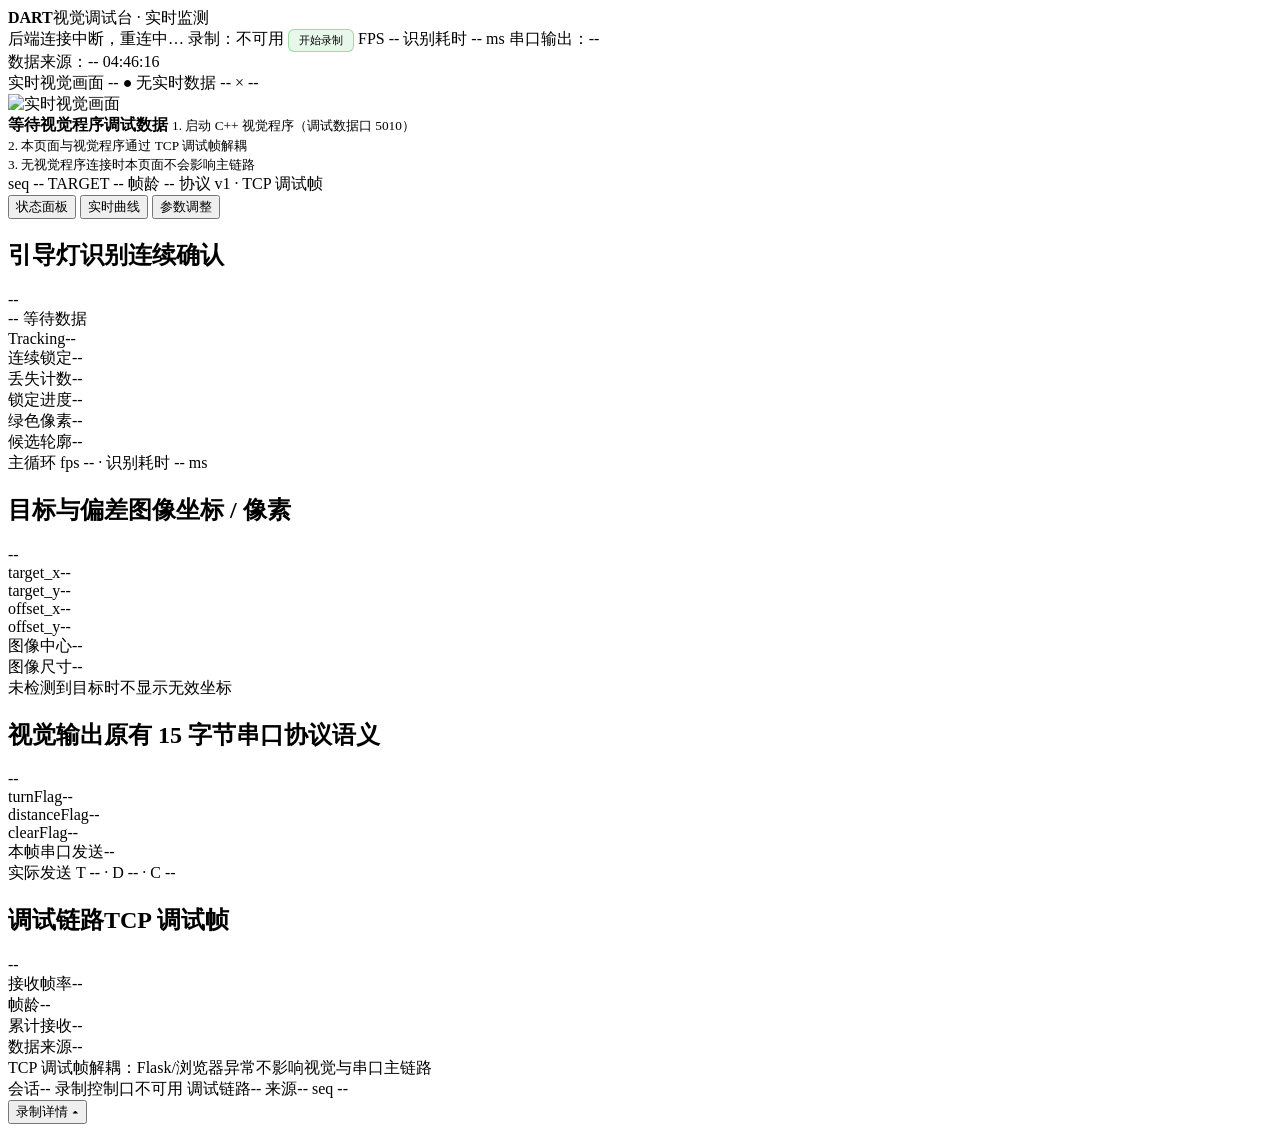
==== commit 11ff5a66: "web-debug: 完成运行时参数调整与修改历史" ====
--- a/web_debug/templates/index.html
+++ b/web_debug/templates/index.html
@@ -79,6 +79,8 @@
                 role="tab" aria-selected="true" aria-controls="tabStatus">状态面板</button>
         <button class="side-tab" id="tabBtnCharts" type="button"
                 role="tab" aria-selected="false" aria-controls="tabCharts">实时曲线</button>
+        <button class="side-tab" id="tabBtnParams" type="button"
+                role="tab" aria-selected="false" aria-controls="tabParams">参数调整</button>
       </nav>
       <div class="tab-panels">
 
@@ -187,6 +189,30 @@
           <div class="charts" id="chartList"></div>
         </div>
 
+        <!-- 页签 C：参数调整（M3）：C++ 运行参数是权威值，应用与保存分离 -->
+        <div class="tab-pane" id="tabParams" role="tabpanel" aria-labelledby="tabBtnParams" hidden>
+          <div class="param-toolbar">
+            <div class="group">
+              <span class="label">运行参数</span>
+              <span class="meta" id="paramState">--</span>
+            </div>
+            <div class="group" style="margin-left:auto;">
+              <button class="btn small primary" id="paramApplyBtn" type="button" disabled
+                      title="把下方修改写入 C++ 实际运行参数（立即生效）">应用修改</button>
+              <button class="btn small" id="paramSaveBtn" type="button" disabled
+                      title="把当前运行参数写入 config/debug.yaml（下次启动使用）">保存配置</button>
+              <button class="btn small ghost" id="paramReloadBtn" type="button"
+                      title="重新从 C++ 读取当前运行参数">重新读取</button>
+            </div>
+          </div>
+          <div class="param-message" id="paramMessage">从 C++ 视觉程序读取参数中…</div>
+          <div class="param-groups" id="paramGroups"></div>
+          <div class="note" style="margin-top:0; border-top:0; padding-top:0;">
+            应用：修改 C++ 实际运行参数（立即生效；录制期间写入 events.jsonl）；
+            保存：写入配置文件供下次启动使用。状态列格式为「运行值 / 配置文件值」。
+          </div>
+        </div>
+
       </div>
     </aside>
   </main>
@@ -294,20 +320,24 @@
 let activeTab = "status";
 function switchTab(name) {
   activeTab = name;
-  const isStatus = name === "status";
-  $("tabStatus").hidden = !isStatus;
-  $("tabCharts").hidden = isStatus;
-  $("tabBtnStatus").classList.toggle("active", isStatus);
-  $("tabBtnCharts").classList.toggle("active", !isStatus);
-  $("tabBtnStatus").setAttribute("aria-selected", isStatus ? "true" : "false");
-  $("tabBtnCharts").setAttribute("aria-selected", isStatus ? "false" : "true");
-  if (!isStatus) {
+  const panes = { status: "tabStatus", charts: "tabCharts", params: "tabParams" };
+  const buttons = { status: "tabBtnStatus", charts: "tabBtnCharts", params: "tabBtnParams" };
+  for (const key of Object.keys(panes)) {
+    const isActive = key === name;
+    $(panes[key]).hidden = !isActive;
+    $(buttons[key]).classList.toggle("active", isActive);
+    $(buttons[key]).setAttribute("aria-selected", isActive ? "true" : "false");
+  }
+  if (name === "charts") {
     // 页签从隐藏切换为可见后，canvas 布局尺寸才有效，必须重绘一次
     requestAnimationFrame(() => { ensureChartCards(); drawAll(); });
+  } else if (name === "params") {
+    refreshParams(true);
   }
 }
 $("tabBtnStatus").addEventListener("click", () => switchTab("status"));
 $("tabBtnCharts").addEventListener("click", () => switchTab("charts"));
+$("tabBtnParams").addEventListener("click", () => switchTab("params"));
 
 // ---------------------------------------------------------------------------
 // 实时曲线：字段定义（每个字段独立纵轴，避免不同量纲混用）
@@ -826,6 +856,262 @@
 setInterval(refreshRecorder, 2000);
 
 // ---------------------------------------------------------------------------
+// 参数调整（M3）
+//   - C++ 运行时参数是实际生效值的权威来源，Flask 只转发；
+//   - 应用（改运行值）与保存（写 YAML）分离；
+//   - 录制期间的应用会由 C++ 写入 events.jsonl，回放页签可查看并跳转。
+// ---------------------------------------------------------------------------
+const paramState = {
+  defs: [],
+  running: {},
+  saved: {},
+  dirty: [],
+  configPath: "",
+  available: false,
+  edited: new Set(),
+};
+
+const PARAM_GROUP_META = {
+  color: { title: "颜色识别", sub: "亮度 / 绿色权重" },
+  shape: { title: "候选目标筛选", sub: "面积 / 形状 / 形态学" },
+  tracking: { title: "追踪与连续帧判断", sub: "确认 / 丢失 / 跳变" },
+  turn: { title: "转向与距离", sub: "转向阈值 / 距离阶段" },
+  camera: { title: "相机参数", sub: "每帧下发" },
+};
+const PARAM_GROUP_ORDER = ["color", "shape", "tracking", "turn", "camera"];
+
+function paramFieldDef(name) {
+  return paramState.defs.find((d) => d.name === name) || null;
+}
+
+function paramText(value, type) {
+  if (type === "int") return String(Math.round(Number(value)));
+  return Number(value).toFixed(4).replace(/\.?0+$/, "");
+}
+
+let paramMessageHoldUntil = 0;
+
+function setParamMessage(text, cls, holdMs) {
+  const el = $("paramMessage");
+  if (!el) return;
+  el.textContent = text;
+  el.className = "param-message" + (cls ? " " + cls : "");
+  paramMessageHoldUntil = holdMs ? Date.now() + holdMs : 0;
+}
+
+function syncParamButtons() {
+  const applyBtn = $("paramApplyBtn");
+  if (applyBtn) applyBtn.disabled = paramState.edited.size === 0;
+  const saveBtn = $("paramSaveBtn");
+  if (saveBtn) saveBtn.disabled = paramState.dirty.length === 0;
+}
+
+function updateParamToolbar() {
+  const stateEl = $("paramState");
+  if (stateEl) {
+    stateEl.textContent = paramState.configPath
+      ? `配置：${paramState.configPath}`
+      : "配置：--";
+    stateEl.title = paramState.configPath || "";
+  }
+  if (!paramState.available) return;
+  if (Date.now() < paramMessageHoldUntil) return; // 保留应用/保存的动作结果提示
+  if (paramState.edited.size) {
+    setParamMessage(`未应用修改 ${paramState.edited.size} 项（点击「应用修改」写入 C++ 运行参数）`, "warn");
+  } else if (paramState.dirty.length) {
+    setParamMessage(`运行参数已生效，其中 ${paramState.dirty.length} 项尚未保存到配置文件`, "warn");
+  } else {
+    setParamMessage("运行参数与配置文件一致", "ok");
+  }
+  const applyBtn = $("paramApplyBtn");
+  if (applyBtn) applyBtn.disabled = paramState.edited.size === 0;
+  const saveBtn = $("paramSaveBtn");
+  if (saveBtn) saveBtn.disabled = paramState.dirty.length === 0;
+}
+
+function updateParamRow(row, def, running, saved) {
+  const input = row.querySelector("input.param-input");
+  const stateEl = row.querySelector(".param-state");
+  if (!input || !stateEl) return;
+  const edited = paramState.edited.has(def.name);
+  if (!edited) input.value = paramText(running, def.type);
+  input.classList.toggle("edited", edited);
+  row.classList.toggle("dirty", edited);
+  row.classList.toggle("mismatch", Math.abs(running - saved) > 1e-9);
+  stateEl.innerHTML =
+    `<span class="run">${paramText(running, def.type)}</span> / ` +
+    `<span class="cfg">${paramText(saved, def.type)}</span>`;
+  stateEl.title = `运行值 ${paramText(running, def.type)} / 配置文件值 ${paramText(saved, def.type)}`;
+}
+
+function renderParamGroups() {
+  const host = $("paramGroups");
+  if (!host) return;
+  host.innerHTML = "";
+  for (const group of PARAM_GROUP_ORDER) {
+    const defs = paramState.defs.filter((d) => d.group === group);
+    if (!defs.length) continue;
+    const meta = PARAM_GROUP_META[group] || { title: group, sub: "" };
+    const panel = document.createElement("section");
+    panel.className = "panel";
+    const head = document.createElement("div");
+    head.className = "panel-head";
+    head.innerHTML = `<h2>${meta.title}<span class="panel-sub">${meta.sub}</span></h2>` +
+      `<span class="tag">${defs.length} 项 · 运行/配置</span>`;
+    const body = document.createElement("div");
+    body.className = "panel-body";
+    for (const def of defs) {
+      const row = document.createElement("div");
+      row.className = "param-row";
+      row.dataset.name = def.name;
+      const name = document.createElement("span");
+      name.className = "param-name";
+      name.title = `${def.name} · 范围 ${def.min}~${def.max}` +
+        (def.unit ? ` ${def.unit}` : "") + (def.hint ? ` · ${def.hint}` : "");
+      name.innerHTML = `<b>${def.label}</b><span class="mono">${def.name}</span>`;
+      const input = document.createElement("input");
+      input.type = "number";
+      input.className = "param-input";
+      input.dataset.name = def.name;
+      input.min = def.min;
+      input.max = def.max;
+      input.step = def.type === "int" ? "1" : (Number(def.max) <= 2 ? "0.01" : "0.1");
+      input.title = `范围 ${def.min}~${def.max}` + (def.unit ? `（${def.unit}）` : "");
+      input.addEventListener("input", onParamInput);
+      input.addEventListener("change", onParamInput);
+      const unit = document.createElement("span");
+      unit.className = "param-unit";
+      unit.textContent = def.unit || "";
+      const stateEl = document.createElement("span");
+      stateEl.className = "param-state";
+      row.appendChild(name);
+      row.appendChild(input);
+      row.appendChild(unit);
+      row.appendChild(stateEl);
+      body.appendChild(row);
+    }
+    panel.appendChild(head);
+    panel.appendChild(body);
+    host.appendChild(panel);
+  }
+}
+
+function onParamInput(event) {
+  const input = event.target;
+  const name = input.dataset.name;
+  const def = paramFieldDef(name);
+  if (!def) return;
+  const text = String(input.value).trim();
+  const num = Number(text);
+  const running = Number(paramState.running[name]);
+  const differs = text !== "" && Number.isFinite(num) && Math.abs(num - running) > 1e-9;
+  if (differs) paramState.edited.add(name);
+  else paramState.edited.delete(name);
+  const row = input.closest(".param-row");
+  if (row) {
+    input.classList.toggle("edited", differs);
+    row.classList.toggle("dirty", differs);
+  }
+  updateParamToolbar();
+}
+
+function applyParamData(data) {
+  paramState.available = !!data && data.ok !== false && !!data.running;
+  if (!paramState.available) {
+    setParamMessage((data && data.error) || "参数服务不可用（C++ 视觉程序未运行？）", "err");
+    const applyBtn = $("paramApplyBtn");
+    const saveBtn = $("paramSaveBtn");
+    if (applyBtn) applyBtn.disabled = true;
+    if (saveBtn) saveBtn.disabled = true;
+    return;
+  }
+  const firstBuild = paramState.defs.length === 0;
+  paramState.defs = data.params || [];
+  paramState.running = data.running || {};
+  paramState.saved = data.saved || {};
+  paramState.dirty = data.dirty || [];
+  paramState.configPath = data.config_path || "";
+  if (firstBuild) renderParamGroups();
+  for (const row of document.querySelectorAll("#paramGroups .param-row")) {
+    const def = paramFieldDef(row.dataset.name);
+    if (!def) continue;
+    updateParamRow(row, def, Number(paramState.running[def.name]), Number(paramState.saved[def.name]));
+  }
+  updateParamToolbar();
+}
+
+async function refreshParams(force) {
+  if (!force && activeTab !== "params") return;
+  try {
+    const resp = await fetch("/api/params", { cache: "no-store" });
+    const data = await resp.json();
+    applyParamData(data);
+  } catch (error) {
+    applyParamData({ ok: false, error: "参数服务连接失败" });
+  }
+}
+
+async function applyParams() {
+  if (!paramState.edited.size) return;
+  const values = {};
+  for (const name of paramState.edited) {
+    const input = document.querySelector(`#paramGroups input[data-name="${name}"]`);
+    if (input) values[name] = Number(input.value);
+  }
+  setParamMessage("正在应用参数…", "");
+  try {
+    const resp = await fetch("/api/params", {
+      method: "POST",
+      headers: { "Content-Type": "application/json" },
+      body: JSON.stringify({ cmd: "apply", values }),
+    });
+    const data = await resp.json();
+    if (data.ok === false) {
+      setParamMessage(`应用失败：${data.error || "未知错误"}`, "err", 6000);
+      return;
+    }
+    paramState.edited.clear();
+    applyParamData(data.params || { ok: false, error: "返回数据缺失" });
+    const names = String(data.applied || "").split(",").filter(Boolean);
+    setParamMessage(`已应用 ${names.length} 项（${names.join("、")}）；尚未保存到配置文件`, "ok", 6000);
+    syncParamButtons();
+  } catch (error) {
+    setParamMessage("应用失败：无法连接后端", "err", 6000);
+    syncParamButtons();
+  }
+}
+
+async function saveParams() {
+  setParamMessage("正在保存配置…", "");
+  try {
+    const resp = await fetch("/api/params", {
+      method: "POST",
+      headers: { "Content-Type": "application/json" },
+      body: JSON.stringify({ cmd: "save" }),
+    });
+    const data = await resp.json();
+    if (data.ok === false) {
+      setParamMessage(`保存失败：${data.error || "未知错误"}`, "err", 6000);
+      return;
+    }
+    applyParamData(data.params || { ok: false, error: "返回数据缺失" });
+    setParamMessage(`配置已保存：${data.saved_to || ""}`, "ok", 6000);
+    syncParamButtons();
+  } catch (error) {
+    setParamMessage("保存失败：无法连接后端", "err", 6000);
+    syncParamButtons();
+  }
+}
+
+$("paramApplyBtn").addEventListener("click", applyParams);
+$("paramSaveBtn").addEventListener("click", saveParams);
+$("paramReloadBtn").addEventListener("click", () => {
+  paramState.edited.clear();
+  refreshParams(true);
+});
+setInterval(() => { if (activeTab === "params") refreshParams(false); }, 3000);
+
+// ---------------------------------------------------------------------------
 // 启动
 // ---------------------------------------------------------------------------
 renderSeriesPicker();
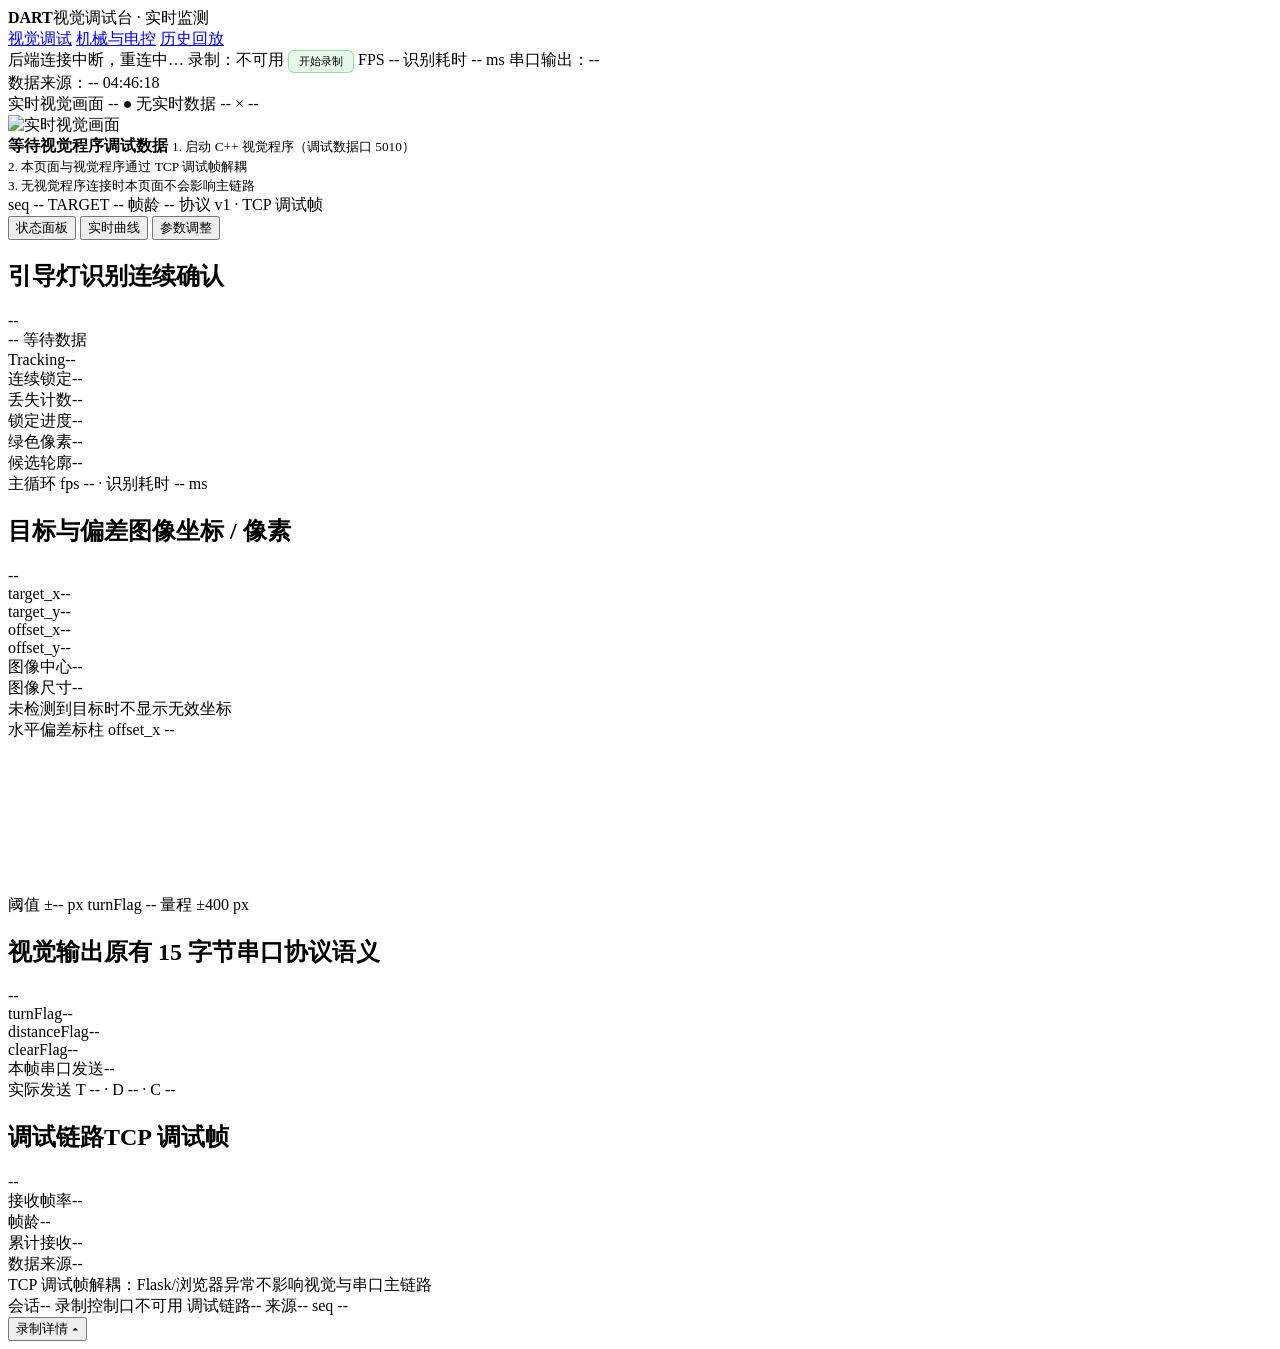
==== commit 64c66a4c: "web-debug: 分离视觉与机械电控调试台并优化偏差显示" ====
--- a/web_debug/templates/index.html
+++ b/web_debug/templates/index.html
@@ -5,7 +5,7 @@
 <meta name="viewport" content="width=device-width, initial-scale=1">
 <title>DART 视觉调试台 · 实时监测</title>
 <!-- M2-UI：实时监测界面重构（顶栏 / 左侧视频 / 右侧页签 / 底栏） -->
-<link rel="stylesheet" href="/static/dashboard.css?v=m2ui">
+<link rel="stylesheet" href="/static/dashboard.css?v=m4b">
 <style>
 /* 实时页少量覆盖样式（通用样式见 /static/dashboard.css） */
 .record-btn{
@@ -27,6 +27,11 @@
   <!-- ==================== 顶部状态栏 ==================== -->
   <header class="topbar">
     <div class="brand"><b>DART</b><span>视觉调试台 · 实时监测</span></div>
+    <nav class="workbench-nav" aria-label="工作台切换">
+      <a class="wb-link active" href="/">视觉调试</a>
+      <a class="wb-link" href="/mechanical">机械与电控</a>
+      <a class="wb-link" href="{{ playback_url }}" target="_blank" rel="noopener">历史回放</a>
+    </nav>
     <span class="chip" id="linkChip" title="Flask 与 C++ 视觉程序之间的 TCP 调试帧链路状态">
       <i class="dot"></i><span id="linkText">等待视觉程序…</span>
     </span>
@@ -126,6 +131,18 @@
                 <div class="kv"><span class="k">图像尺寸</span><span class="v muted" id="vImageSize">--</span></div>
               </div>
               <div class="note" id="measureNote">未检测到目标时不显示无效坐标</div>
+              <div class="deviation-gauge" id="devGauge">
+                <div class="dev-head">
+                  <span>水平偏差标柱 offset_x</span>
+                  <span class="dev-value" id="devValue">--</span>
+                </div>
+                <canvas class="dev-canvas" id="devCanvas"></canvas>
+                <div class="dev-foot">
+                  <span id="devThreshold">阈值 ±-- px</span>
+                  <span class="dev-turn" id="devTurn">turnFlag --</span>
+                  <span id="devRange">量程 ±400 px</span>
+                </div>
+              </div>
             </div>
           </section>
 
@@ -338,6 +355,186 @@
 $("tabBtnStatus").addEventListener("click", () => switchTab("status"));
 $("tabBtnCharts").addEventListener("click", () => switchTab("charts"));
 $("tabBtnParams").addEventListener("click", () => switchTab("params"));
+
+// ---------------------------------------------------------------------------
+// M4：水平偏差标柱（使用 C++ 实际数据；阈值取 /api/params 的实际运行值）
+//   - 中心 0 线 = 图像中心；左右为偏差方向；
+//   - 绿色区间为 |offset_x| < turn_threshold（对准判定范围，按真实数值比例绘制）；
+//   - 未检测到有效目标时不绘制指针，显示"不显示偏差"；
+//   - 仅显示，不改变算法输出与转向判断逻辑。
+// ---------------------------------------------------------------------------
+const devGauge = {
+  canvas: null,
+  ctx: null,
+  range: 400,        // 横向量程（px）：±400，超出时指针贴边并标注真实值
+  threshold: 4.0,    // turn_threshold 实际运行值（/api/params）
+  offset: null,
+  turnFlag: null,
+  detected: false,
+};
+
+function initDevGauge() {
+  devGauge.canvas = $("devCanvas");
+  if (devGauge.canvas) devGauge.ctx = devGauge.canvas.getContext("2d");
+}
+initDevGauge();
+
+async function refreshGaugeThreshold() {
+  try {
+    const resp = await fetch("/api/params", { cache: "no-store" });
+    const data = await resp.json();
+    if (data.ok !== false && data.running && typeof data.running.turn_threshold === "number") {
+      devGauge.threshold = Number(data.running.turn_threshold);
+      $("devThreshold").textContent = `阈值 ±${devGauge.threshold.toFixed(1)} px`;
+      drawDevGauge();
+    }
+  } catch (error) {
+    // 参数服务不可用：保留上次阈值，标柱仍按 offset_x 工作
+  }
+}
+refreshGaugeThreshold();
+setInterval(refreshGaugeThreshold, 3000);
+
+function drawDevGauge() {
+  const canvas = devGauge.canvas;
+  if (!canvas || !devGauge.ctx) return;
+  const dpr = window.devicePixelRatio || 1;
+  const rect = canvas.getBoundingClientRect();
+  const w = Math.floor(rect.width);
+  const h = Math.floor(rect.height);
+  if (w < 30 || h < 20) return;
+  if (canvas.width !== Math.floor(w * dpr) || canvas.height !== Math.floor(h * dpr)) {
+    canvas.width = Math.floor(w * dpr);
+    canvas.height = Math.floor(h * dpr);
+  }
+  const ctx = devGauge.ctx;
+  ctx.setTransform(dpr, 0, 0, dpr, 0, 0);
+  ctx.clearRect(0, 0, w, h);
+
+  const padX = 10;
+  const padTop = 14;
+  const padBot = 14;
+  const plotW = w - padX * 2;
+  const midX = padX + plotW / 2;
+  const yTop = padTop;
+  const yBot = h - padBot;
+  const yMid = (yTop + yBot) / 2;
+  const range = devGauge.range;
+  const xOf = (v) => padX + plotW * (0.5 + Math.max(-1, Math.min(1, v / range)) / 2);
+
+  // 基线
+  ctx.strokeStyle = "rgba(255,255,255,0.12)";
+  ctx.lineWidth = 1;
+  ctx.beginPath();
+  ctx.moveTo(padX, yMid);
+  ctx.lineTo(w - padX, yMid);
+  ctx.stroke();
+
+  // 刻度：±400 / ±200 / 0
+  ctx.font = "9px ui-monospace, monospace";
+  ctx.textAlign = "center";
+  ctx.textBaseline = "alphabetic";
+  const ticks = [-400, -200, 0, 200, 400];
+  for (const tick of ticks) {
+    const x = xOf(tick);
+    ctx.strokeStyle = tick === 0 ? "rgba(230,237,243,0.5)" : "rgba(255,255,255,0.10)";
+    ctx.beginPath();
+    ctx.moveTo(x, yTop);
+    ctx.lineTo(x, yBot);
+    ctx.stroke();
+    ctx.fillStyle = tick === 0 ? "rgba(230,237,243,0.65)" : "rgba(139,148,158,0.6)";
+    ctx.fillText(String(tick), x, h - 3);
+  }
+
+  // 对准区间 ±turn_threshold（真实比例；过窄时按最小可见半宽 4px 绘制）
+  {
+    const halfRaw = (xOf(devGauge.threshold) - xOf(0));
+    const half = Math.max(halfRaw, 4);
+    ctx.fillStyle = "rgba(63,185,80,0.16)";
+    ctx.fillRect(midX - half, yTop, half * 2, yBot - yTop);
+    ctx.strokeStyle = "rgba(63,185,80,0.55)";
+    ctx.setLineDash([3, 3]);
+    ctx.beginPath();
+    ctx.moveTo(midX - half, yTop);
+    ctx.lineTo(midX - half, yBot);
+    ctx.stroke();
+    ctx.beginPath();
+    ctx.moveTo(midX + half, yTop);
+    ctx.lineTo(midX + half, yBot);
+    ctx.stroke();
+    ctx.setLineDash([]);
+  }
+
+  if (!devGauge.detected || devGauge.offset === null) {
+    ctx.fillStyle = "rgba(139,148,158,0.8)";
+    ctx.font = "10px system-ui, sans-serif";
+    ctx.textAlign = "center";
+    ctx.textBaseline = "middle";
+    ctx.fillText("未检测到有效目标 · 不显示偏差", midX, yMid - 8);
+    ctx.fillStyle = "rgba(110,118,129,0.6)";
+    ctx.font = "9px ui-monospace, monospace";
+    ctx.fillText("中心 0 = 图像中心", midX, yMid + 8);
+    return;
+  }
+
+  const offset = devGauge.offset;
+  const aligned = Math.abs(offset) < devGauge.threshold;
+  const color = aligned ? "#3fb950" : (offset > 0 ? "#ff8a4c" : "#58a6ff");
+  const px = xOf(offset);
+
+  // 指针（竖线 + 顶部三角）
+  ctx.strokeStyle = color;
+  ctx.lineWidth = 2.4;
+  ctx.beginPath();
+  ctx.moveTo(px, yTop - 2);
+  ctx.lineTo(px, yBot + 2);
+  ctx.stroke();
+  ctx.fillStyle = color;
+  ctx.beginPath();
+  ctx.moveTo(px, yTop - 2);
+  ctx.lineTo(px - 4.5, yTop - 9);
+  ctx.lineTo(px + 4.5, yTop - 9);
+  ctx.closePath();
+  ctx.fill();
+
+  // 指针数值（画在指针上方，避开刻度）
+  ctx.fillStyle = color;
+  ctx.font = "9.5px ui-monospace, monospace";
+  ctx.textAlign = offset >= 0 ? "left" : "right";
+  ctx.textBaseline = "alphabetic";
+  const labelX = offset >= 0 ? px + 5 : px - 5;
+  ctx.fillText(`${offset > 0 ? "+" : ""}${offset.toFixed(1)}`, labelX, yTop + 8);
+}
+
+function updateDevGauge(frame) {
+  const detected = !!frame.detected;
+  const offset = detected && Number.isFinite(Number(frame.offset_x)) ? Number(frame.offset_x) : null;
+  devGauge.detected = detected;
+  devGauge.offset = offset;
+  devGauge.turnFlag = frame.turn_flag;
+
+  const valueEl = $("devValue");
+  const turnEl = $("devTurn");
+  const thrEl = $("devThreshold");
+  if (thrEl) thrEl.textContent = `阈值 ±${devGauge.threshold.toFixed(1)} px`;
+
+  if (!detected || offset === null) {
+    valueEl.textContent = "--";
+    valueEl.className = "dev-value invalid";
+    turnEl.textContent = "turnFlag --";
+    turnEl.className = "dev-turn invalid";
+  } else {
+    const aligned = Math.abs(offset) < devGauge.threshold;
+    const direction = aligned ? "对准" : (offset > 0 ? "右偏" : "左偏");
+    const over = Math.abs(offset) > devGauge.range ? " · 超出量程" : "";
+    valueEl.textContent = `${offset > 0 ? "+" : ""}${offset.toFixed(1)} px · ${direction}${over}`;
+    valueEl.className = "dev-value " + (aligned ? "aligned" : (offset > 0 ? "positive" : "negative"));
+    const t = turnText(frame.turn_flag);
+    turnEl.textContent = `turnFlag ${t.text}`;
+    turnEl.className = "dev-turn " + (aligned ? "ok" : (offset > 0 ? "right" : "left"));
+  }
+  drawDevGauge();
+}
 
 // ---------------------------------------------------------------------------
 // 实时曲线：字段定义（每个字段独立纵轴，避免不同量纲混用）
@@ -634,6 +831,8 @@
   setText("vOffsetY", detected ? fmt(f.offset_y, 1) : "--", detected ? "" : "muted");
   setText("vImageCenter", `${fmt(f.image_center_x, 0)}, ${fmt(f.image_center_y, 0)}`, "muted");
   setText("vImageSize", `${f.image_width || "--"} × ${f.image_height || "--"}`, "muted");
+  updateDevGauge(f);
+
   const measureTag = $("measureTag");
   measureTag.textContent = detected ? "有效测量" : "无有效目标";
   measureTag.className = "tag " + (detected ? "ok" : "warn");
